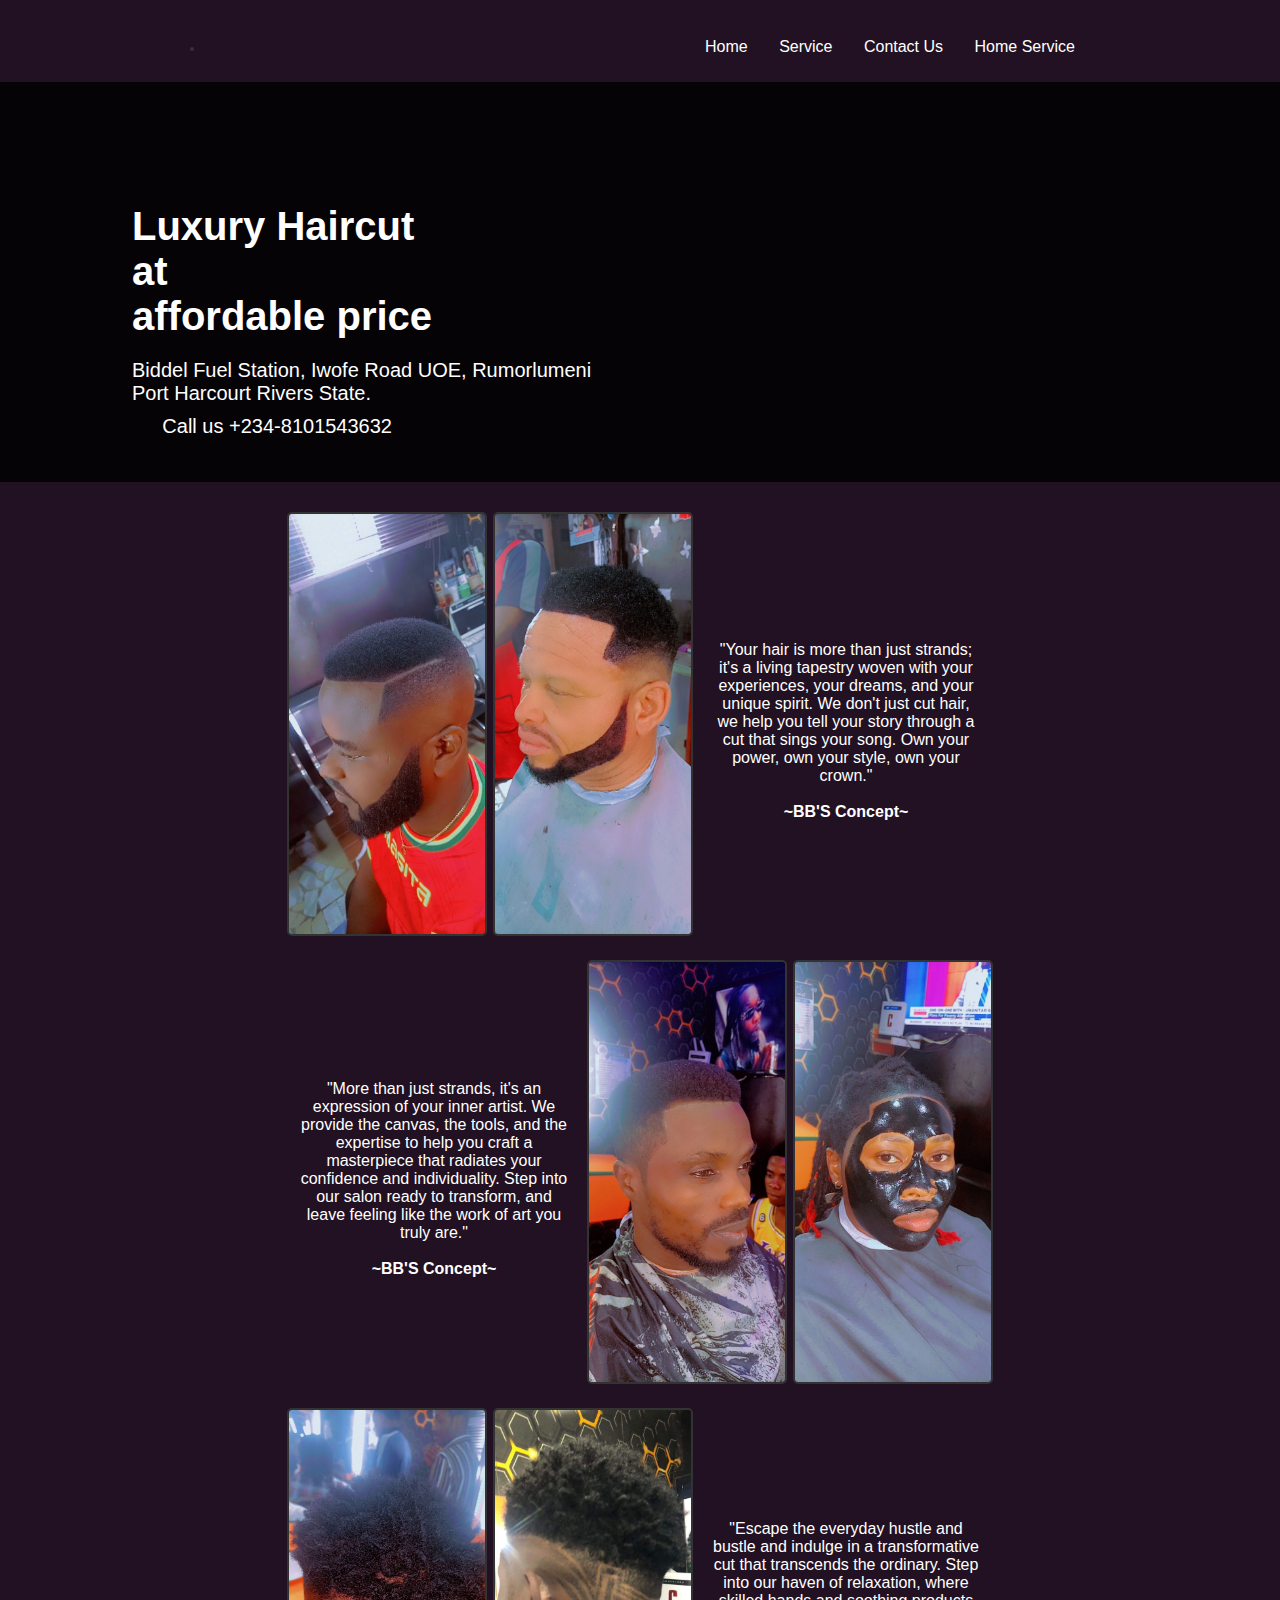
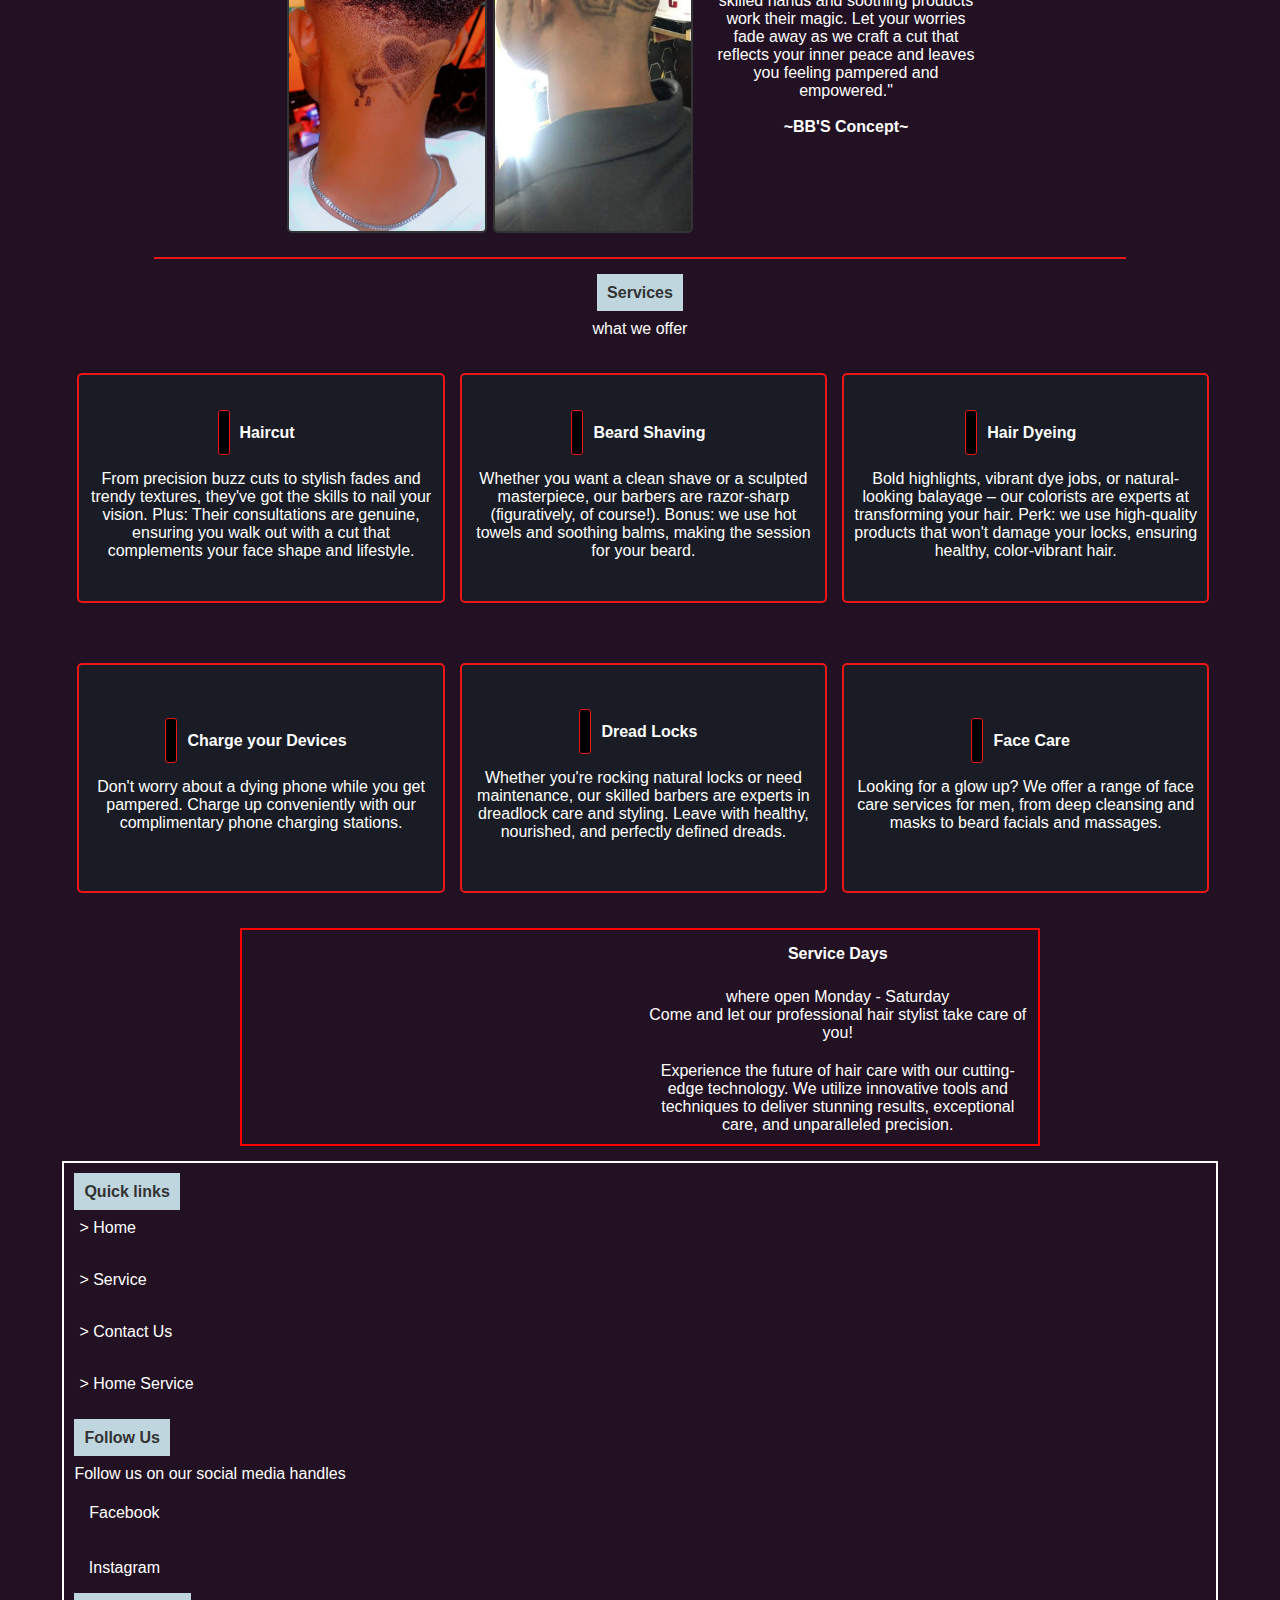
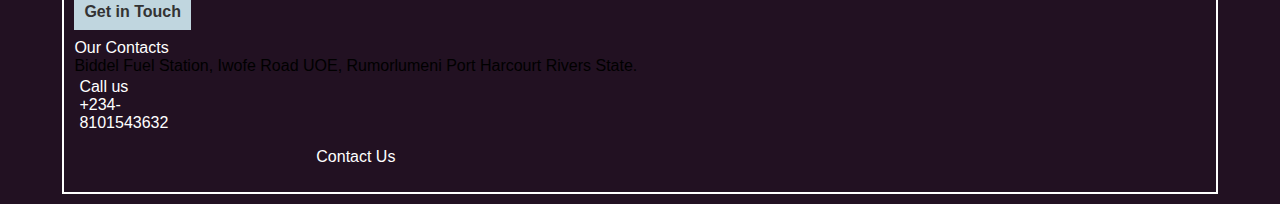
==== index.html @ 154e73d1 "still working on the footer layout, i added an email functionality" ====
<!doctype html>
<html lang="en">
    <head>
        <meta charset="UTF-8" />
        <meta name="viewport" content="width=device-width, initial-scale=1.0" />
        <meta property="og:title" content="BB's Concept" />
        <meta
            property="og:description"
            content="Sharpen your look and boost your confidence at BB's Concept, your one-stop shop for all things hair. Our expert barbers provide exceptional haircuts, beard trims, and styling for men and children. We also offer face care services and use state-of-the-art technology to ensure a top-notch experience. Book your appointment today and step out feeling fresh and fabulous!"
        />

        <!-- <meta property="og:url" content="Your page URL"> -->
        <meta property="og:image" content="./img/bbs-concept-logo.jpg" />
        <meta property="og:type" content="website" />
        <link
            rel="icon"
            type="image/x-icon"
            href="./img/favicon_io/favicon.ico"
        />
        <link
            rel="icon"
            type="image/png"
            href="./img/favicon_io/favicon-16x16.png"
        />

        <title>BB'S Concept</title>
        <link rel="stylesheet" href="./CSS/style.css" />
        <link rel="stylesheet" href="https://unpkg.com/aos@next/dist/aos.css" />
        <script src="script/script.js" defer></script>
    </head>
    <body>
        <header id="header">
            <div class="header-col header-col-1">
                <div>
                    <img src="img/bbs-concept-logo.jpg" class="logo" alt="" />
                </div>
                <nav id="navbar">
                    <ul id="navlist">
                        <li ><a href="#">Home</a></li>
                        <li ><a href="service.html">Service</a></li>
                        <li ><a href="contact.html">Contact Us</a></li>
                        <li ><a href="tel:+2348101543632">Home Service</a></li>
                    </ul>
                </nav>
                <span class="menu-bar">
                    <img src="./img/Icon/menu (2).png" id="menu-icon" alt="" />
                </span>
            </div>
            <nav class="dd-content">
                <ul>
                    <li ><a href="#">Home</a></li>
                    <li ><a href="service.html">Service</a></li>
                    <li ><a href="contact.html">Contact</a></li>
                    <li ><a href="tel:+2348101543632">Home Service</a></li>
                </ul>
            </nav>
            <div class="header-col header-col-2">
                <div class="info">
                    <h1>Luxury Haircut at <br />affordable price</h1>
                    <p>
                        <span>
                            <ion-icon
                                name="location-outline"
                                class="icon"
                            ></ion-icon
                        ></span>
                        <span
                            >Biddel Fuel Station, Iwofe Road UOE, Rumorlumeni
                            Port Harcourt Rivers State.</span
                        >
                    </p>
                    <p>
                        <span>
                            <ion-icon name="call" class="icon"></ion-icon
                        ></span>
                        <span>
                            <a href="tel:+2348101543632"
                                >Call us +234-8101543632</a
                            >
                        </span>
                    </p>
                </div>
            </div>
        </header>
        <main class="content">
            <section id="show-off" class="sec-1">
                <div
                    class="img-con-1"
                >
                    <div class="con-1 con">
                        <div>
                            <span class="img-row-1">
                                <img
                                    src="./img/service/group-1/IMG-20240208-WA0044.jpg"
                                    class="service-img"
                                    alt=""
                                />
                            </span>
                            <span class="img-row-1">
                                <img
                                    src="./img/service/group-1/IMG-20240208-WA0045.jpg"
                                    class="service-img"
                                    alt=""
                                />
                            </span>
                        </div>
                        <p class="compliment">
                            "Your hair is more than just strands; it's a living
                            tapestry woven with your experiences, your dreams,
                            and your unique spirit. We don't just cut hair, we
                            help you tell your story through a cut that sings
                            your song. Own your power, own your style, own your
                            crown."
                            <br />
                            <br />
                            <strong>~BB'S Concept~</strong>
                        </p>
                    </div>
                    <div
                        class="con-2 con"
                    >
                        <p class="compliment">
                            "More than just strands, it's an expression of your
                            inner artist. We provide the canvas, the tools, and
                            the expertise to help you craft a masterpiece that
                            radiates your confidence and individuality. Step
                            into our salon ready to transform, and leave feeling
                            like the work of art you truly are."
                            <br />
                            <br />
                            <strong>~BB'S Concept~</strong>
                        </p>
                        <div>
                            <span class="img-row-1">
                                <img
                                    src="./img/service/group-1/IMG-20240208-WA0052.jpg"
                                    class="service-img"
                                    alt=""
                                />
                            </span>
                            <span class="img-row-1">
                                <img
                                    src="./img/service/group-1/IMG-20240208-WA0054.jpg"
                                    class="service-img"
                                    alt=""
                                />
                            </span>
                        </div>
                    </div>
                    <div
                        class="con-3 con"
                    >
                        <div>
                            <span class="img-row-1">
                                <img
                                    src="./img/service/group-1/pic-6.jpg"
                                    class="service-img"
                                    alt=""
                                />
                            </span>
                            <span class="img-row-1">
                                <img
                                    src="./img/service/group-1/pic-7.jpg"
                                    class="service-img"
                                    alt=""
                                />
                            </span>
                        </div>
                        <p class="compliment">
                            "Escape the everyday hustle and bustle and indulge
                            in a transformative cut that transcends the
                            ordinary. Step into our haven of relaxation, where
                            skilled hands and soothing products work their
                            magic. Let your worries fade away as we craft a cut
                            that reflects your inner peace and leaves you
                            feeling pampered and empowered."
                            <br /><br />
                            <strong>~BB'S Concept~</strong>
                        </p>
                    </div>
                </div>
                <hr color="#eb1616" width="80%" style="margin: 20px auto" />
            </section>
            <section id="services">
                <p class="section-name">
                    <strong>Services</strong>
                    <br />
                    <br />
                    what we offer
                </p>
                <div class="service-con-1">
                    <span
                        class="service-row"
                    >
                        <strong>
                            <img src="./img/equipment/haircut.png" alt="" />
                            Haircut
                        </strong>
                        <p>
                            From precision buzz cuts to stylish fades and trendy
                            textures, they've got the skills to nail your
                            vision. Plus: Their consultations are genuine,
                            ensuring you walk out with a cut that complements
                            your face shape and lifestyle.
                        </p>
                    </span>
                    <span
                        class="service-row"
                    >
                        <strong>
                            <img src="./img/equipment/mans-shave.png" alt="" />
                            Beard Shaving
                        </strong>
                        <p>
                            Whether you want a clean shave or a sculpted
                            masterpiece, our barbers are razor-sharp
                            (figuratively, of course!). Bonus: we use hot towels
                            and soothing balms, making the
                            session for your beard.
                        </p>
                    </span>
                    <span
                        class="service-row"
                    >
                        <strong>
                            <img src="./img/equipment/hair-dyeing.png" alt="" />
                            Hair Dyeing
                        </strong>
                        <p>
                            Bold highlights, vibrant dye jobs, or
                            natural-looking balayage – our colorists are experts
                            at transforming your hair. Perk: we use high-quality
                            products that won't damage your locks, ensuring
                            healthy, color-vibrant hair.
                        </p>
                    </span>
                </div>
                <div class="service-con-2">
                    <span
                        class="service-row"
                    >
                        <strong>
                            <img src="./img/Icon/charge.png" alt="" />
                            Charge your Devices
                        </strong>
                        <p>
                            Don't worry about a dying phone while you get
                            pampered. Charge up conveniently with our
                            complimentary phone charging stations.
                        </p>
                    </span>
                    <span
                        class="service-row"
                        
                    >
                        <strong>
                            <img src="./img/Icon/rastafari.png" alt="" />
                            Dread Locks
                        </strong>
                        <p>
                            Whether you're rocking natural locks or need
                            maintenance, our skilled barbers are experts in
                            dreadlock care and styling. Leave with healthy,
                            nourished, and perfectly defined dreads.
                        </p>
                    </span>
                    <span
                        class="service-row"
                    >
                        <strong>
                            <img src="./img/Icon/skin-care.png" alt="" />
                            Face Care
                        </strong>
                        <p>
                            Looking for a glow up? We offer a range of face care
                            services for men, from deep cleansing and masks to
                            beard facials and massages.
                        </p>
                    </span>
                </div>
             <div
                    id="service-days"
                >
                    <div class="img-equipment">
                        <img src="./img/equipment/open.jpg" alt="" />
                    </div>
                    <div class="service-time">
                        <strong>Service Days</strong>
                        <p>
                            where open Monday - Saturday
                            <br />
                            Come and let our professional hair stylist take care
                            of you!
                        </p>
                        <p>
                            Experience the future of hair care with our
                            cutting-edge technology. We utilize innovative tools
                            and techniques to deliver stunning results,
                            exceptional care, and unparalleled precision.
                        </p>
                    </div>
                </div>
            </section> 
        </main>
        <footer id="footer">
            <section id="contact-us">
                <div class="quick-links">
                    <p class="footer-header"> <strong>Quick links</strong>
                    <ul>
                <li ><a href="#"> > Home</a></li>
                <li ><a href="service.html"> > Service</a></li>
                <li ><a href="contact.html"> > Contact Us</a></li>
                <li ><a href="tel:+2348101543632"> > Home Service</a></li>
                    </ul>
                </div>
                <div id="div-socials">
                <p class="footer-header"> <strong>Follow Us</strong>
                    <br><br>
                Follow us on our social media handles</p>
                <ul>
                    <li class="links"
                      ><a  class="social-links" href="https://web.facebook.com/profile.php?id=100082853396562"><i class="fa-brands fa-facebook"></i> Facebook</a></li>
                   
                      <li class="links"><a  class="social-links" href="https://www.instagram.com/bbsconcept001?utm_source=ig_web_button_share_sheet&igsh=ZDNlZDc0MzIxNw=="><i class="fa-brands fa-instagram"></i> Instagram</a></a></li>
                </ul>
                </div>
                <div id="stay-in-touch">
                    <p class="footer-header"> <strong>Get in Touch</strong>
                    <br><br>
                    Our Contacts</p>
                    <span>
                     <p><span>
                        <ion-icon
                            name="location-outline"
                            class="icon"
                        ></ion-icon
                    ></span>
                    Biddel Fuel Station, Iwofe Road UOE, Rumorlumeni
                         Port Harcourt Rivers State.</p>
                    </span>
                    <ul>   
                        <li class="links">
                         <ion-icon name="call" class="icon"></ion-icon>
                            <a href="tel:+2348101543632"
                            >Call us +234-8101543632</a
                        ></li>
                        <li>
                            
                            <a href="#" onclick="openEmailApp()">Contact Us</a>
                        </li>
                    </ul>
                    </div>

            </section>
        </footer> 
        <script
            type="module"
            src="https://unpkg.com/ionicons@7.1.0/dist/ionicons/ionicons.esm.js"
        ></script>
        <script
            nomodule
            src="https://unpkg.com/ionicons@7.1.0/dist/ionicons/ionicons.js"
        ></script>
        <script src="https://unpkg.com/aos@next/dist/aos.js"></script>
        <script
            src="https://kit.fontawesome.com/b58a23f88e.js"
            crossorigin="anonymous"
        ></script>
        <script>
            AOS.init();
        </script>
    </body>
</html>
---- CSS/style.css ----
/* Reset styles */

* {
    margin: 0;
    padding: 0;
    font-family: Roboto-newt, sans-serif;
    list-style: none;
}
html {
    max-width: 100%;
    overflow-x: hidden;
    box-sizing: border-box;
}
*, * ::before, * ::after {
    box-sizing: inherit;
}
@font-face {
    font-family: "Protest Strike";
    src: url("./fonts/Protest_Strike/ProtestStrike-Regular.ttf");
}
@font-face {
    font-family: Roboto-newt;
    src: url("./fonts/Roboto/Roboto-Light.ttf"),
        url("./fonts/Roboto/Roboto-Medium.ttf"),
        url("./fonts/Roboto/Roboto-Regular.ttf"),
        url("./fonts/Roboto/Roboto-Thin.ttf");
}
@font-face {
    font-family: "Roboto Condensed";
    src: url("./fonts/Roboto_Condensed/RobotoCondensed-VariableFont_wght.ttf");
}
/* Base styles */
body { 
    background: #212;
}

/* styling below belongs to the header section */
#header {
    display: flex;
    flex-direction: column;
    max-width: 100%;
    margin: 10px 0;
}
.header-col {
    display: flex;
    justify-content: space-between;
    align-items: center;
}
.header-col div > img {
    width: 120px;
    border: 2px solid #333;
    border-radius: 5px;
}
/* transition display effect for the drop down menu */
.dd-content {
    align-self: center;
    text-align: center;
    height: 0;
    transition:
        visibility 0.1s,
        height 0.5s;
    visibility: hidden;
}
.dd-content ul li {
    list-style: none;
    font-family: "Poppins", Sans-Serif;
    font-size: 1.1rem;
}
.show-dd-content {
    height: 210px;
    visibility: visible;
}
/* transition display effect ends here */
li a {
    color: #fff;
    font-weight: 500;
    text-decoration: none;
    display: flex;
    flex-direction: column;
    justify-content: center;
    align-items: center;
    width: 98vw;
    height: 50px;
    margin-top: 2px;
    padding: 5px;
    transition:
        background 0 5s,
        border-bottom 0.5s;
    cursor: pointer;
    border-radius: 3px;
}
li a:hover {
    background: #306f74;
}
/* styling below belongs to the second half of the header  */
.header-col-2 {
    align-self: center;
    width: 100%;
    height: 400px;
    background: url("/img/bg/carousel-1.jpg");
    background-position: center;
    background-size: cover;
    background-repeat: no-repeat;
}
.info {
    width: inherit;
    height: inherit;
    padding: 5px;
    background: rgba(0, 0, 0, 0.8);
    position: relative;
}
.info h1 {
    font-family: "Protest Strike", Sans-Serif;
    font-size: 35px;
    color: #fff;
    width: 280px;
    position: relative;
    top: 30%;
    left: 10%;
}
.info p {
    color: #fff;
    position: relative;
    top: 35%;
    left: 10%;
    font-size: 17px;
    width: 300px;
    margin-bottom: 10px;
}
.info p > span > a {
    color: #fff;
    text-decoration: none;
}
/* styling for main tag starts here */
.content {
    width: 95vw;
    margin: 0 auto;
    overflow: hidden;
}
.con > div {
    display: flex;
}
.con-1,
.con-2,
.con-3 {
    display: flex;
    flex-direction: column;
    margin: 20px;
    overflow-x: hidden;
    align-items: center;
    color: #fff;
}
.con-2 {
    flex-direction: column-reverse;
}
.compliment {
    margin-top: 10px;
    padding: 15px;
    text-align: center;
    width: 300px;
}

.img-row-1 .service-img {
    width: 150px;
    border: 2px solid #333;
    border-radius: 5px;
    margin: 0 3px;
}
/* code here belongs to the service section  */
#services {
    display: flex;
    flex-direction: column;
    align-items: center;
    justify-content: center;
    padding: 5px;
    width: 95%;
    margin: 0 auto;
}
#services p {
    text-align: center;
    color: #fff;
}
#services > p > strong {
    background: #c0d6df;
    font-family: "Protest Strike", Sans-Serif;
    padding: 10px;
    color: #333;
}
.service-con-1,
.service-con-2 {
    width: 90vw;
    padding: 10px;
    margin: 0 auto;
    color: #fff;
    display: flex;
    align-items: center;
    flex-direction: column;
    margin-top: 10px;
}
.service-row {
    transition: transform 0.5s;
}
.service-row strong {
    font-family: "Protest Strike", Sans-Serif;
    display: flex;
    justify-content: center;
    align-items: center;
    color: #fff;
    transform: translateY(-10px);
    margin-top: 5px;
}
.service-row img {
    transform: translateX(-10px);
    border: 1px solid #eb1616;
    padding: 5px;
    height: 45px;
    background: #000;
    border-radius: 3px;
}
.service-row {
    display: flex;
    justify-content: center;
    align-items: center;
    flex-direction: column;
    width: 95%;
    height: 230px;
    padding: 7px;
    border: 2px solid #eb1616;
    border-radius: 5px;
    margin: 15px 0;
    gap: 5px;
    background: #191c24;
}
/* service days section styling */
#service-days {
    margin-top: 10px;
    width: 95%;
    border: 2px solid red;
}
#service-days .img-equipment {
    width: 100%;
    height: 100%;
}
.img-equipment img {
    max-width: 100%;
    height: auto;
}
.service-time {
    width: 100%;
    display: flex;
    align-items: center;
    justify-content: center;
    flex-direction: column;
    margin-top: 10px;
    padding: 5px;
}
.service-time strong {
    font-family: "Protest Strike", Sans-Serif;
    color: #fff;
    margin-bottom: 10px;
}
.service-time p {
    padding: 5px;
    margin-top: 10px;
}
/* this section belongs to the contact us div */
#contact-us {
    width: 95%;
    border: 2px solid white;
    margin: 10px auto;
    display: flex;
    align-items: start;
    justify-content: flex-start;
    flex-direction: column;
    padding: 10px;
}
#div-socials {
    display: flex;
    justify-content: flex-start;
    flex-direction: column;
    margin: 10px 0;
}
 .footer-header {
    color: #fff;
 }
 .footer-header strong {
    background: #c0d6df;
    font-family: "Protest Strike", Sans-Serif;
    padding: 10px;
    color: #333;
}

#div-socails ul .links {
    list-style: none;
}
.links a{
    width: 100px;
    display: flex;
    justify-content: center;
    align-items: center;
    text-decoration: none;
    color: #fff;
    margin-top: 5px;
}
#navbar {
    display: none;
}
footer {
    width: 95%;
    margin: 0 auto;
}
.quick-links {
    width: 30%;
    margin: 10px 0;
}
.quick-links ul li a {
    width: 150px;
    align-items: start;
}
@media (min-width: 600px) {
    .info h1 {
        font-size: 40px;
        width: 320px;
    }
    .info p span > .icon {
        font-size: 25px;
        transform: translate(-5px -50px);
    }
    .info p {
        font-size: 20px;
        width: 500px;
        display: flex;
        align-items: center;
        justify-content: space-between;
    }
    .info p:nth-of-type(2) {
        width: 260px;
    }
   .con-1, .con-2, .con-3 {
    flex-direction: row;
    justify-content: center;
   }
   #service-days {
    display: flex;
    max-width: 800px;
   }
}

@media (min-width: 800px) {
    .img-row-1 .service-img {
        width: 200px;
       }
    .service-con-1, .service-con-2 {
        flex-direction: row;
        justify-content: space-evenly;
        gap: 15px;
    }
    .dd-content, .menu-bar {
        display: none;
    }
    #navbar {
        display: inline-block;
        width: 400px;
    }
  #navlist {
        display: flex;
        justify-content: space-between;
        padding: 10px;
    }
    li a {
       padding: 5px;
       width: auto;
    }
    .header-col-1 {
        width: 90%;
        margin: 0 auto;
    }
    .header-col div > img {
        width: 170px;
    }
}


@media (min-width: 1000px){
    .header-col-1 {
        width: 900px;
        margin: 0 auto;
    }
}
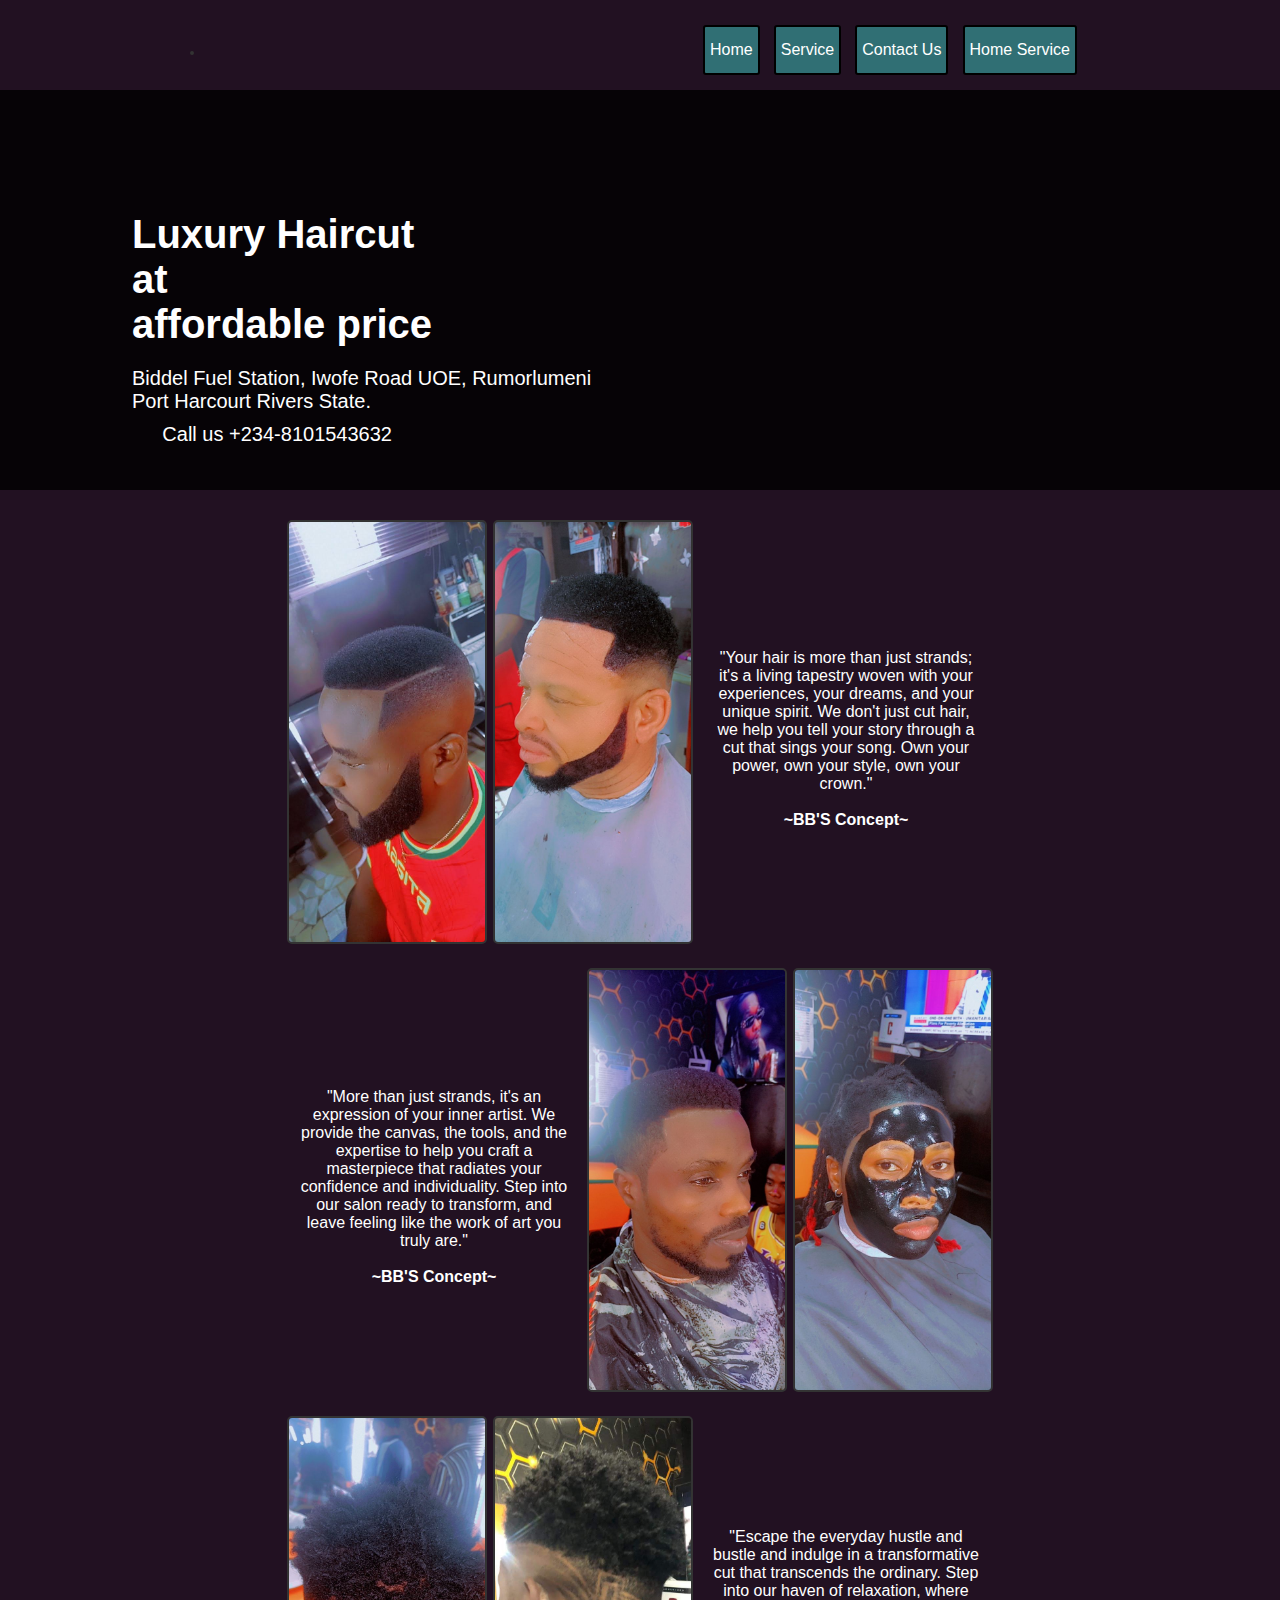
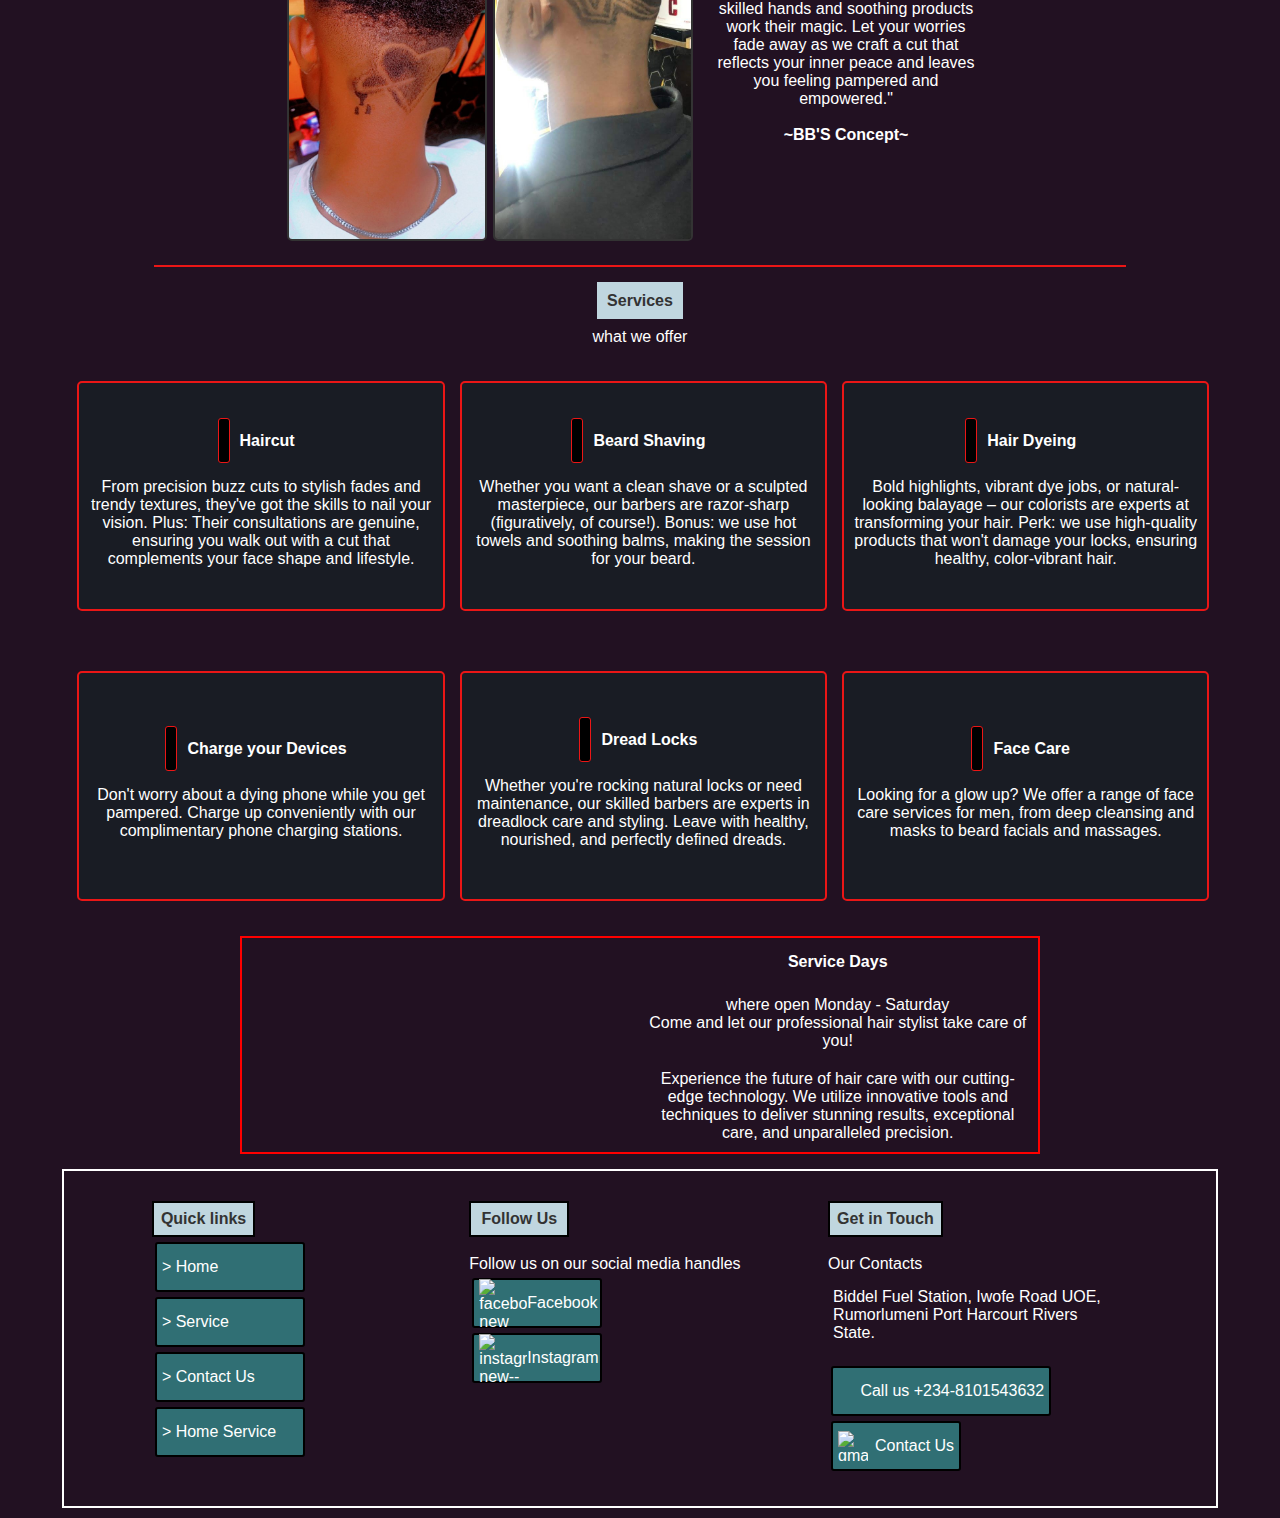
==== commit 34c06ae6: "modified all anchor tags especially the footer anchor tags, also added some over effect and i also a" ====
--- a/index.html
+++ b/index.html
@@ -318,10 +318,10 @@
                     <br><br>
                 Follow us on our social media handles</p>
                 <ul>
-                    <li class="links"
-                      ><a  class="social-links" href="https://web.facebook.com/profile.php?id=100082853396562"><i class="fa-brands fa-facebook"></i> Facebook</a></li>
+                    <li class="media-link"
+                      ><a  class="social-links" href="https://web.facebook.com/profile.php?id=100082853396562"><img width="48" height="48" src="https://img.icons8.com/color/48/facebook-new.png" alt="facebook-new"/> Facebook</a></li>
                    
-                      <li class="links"><a  class="social-links" href="https://www.instagram.com/bbsconcept001?utm_source=ig_web_button_share_sheet&igsh=ZDNlZDc0MzIxNw=="><i class="fa-brands fa-instagram"></i> Instagram</a></a></li>
+                 <li class="media-link"><a  class="social-links" href="https://www.instagram.com/bbsconcept001?utm_source=ig_web_button_share_sheet&igsh=ZDNlZDc0MzIxNw=="><img width="48" height="48" src="https://img.icons8.com/color/48/instagram-new--v1.png" alt="instagram-new--v1"/></i> Instagram</a></a></li>
                 </ul>
                 </div>
                 <div id="stay-in-touch">
@@ -329,24 +329,22 @@
                     <br><br>
                     Our Contacts</p>
                     <span>
-                     <p><span>
-                        <ion-icon
-                            name="location-outline"
-                            class="icon"
-                        ></ion-icon
-                    ></span>
+                     <p id="location">
+                     <ion-icon
+                        name="location-outline"
+                        class="icon"
+                    ></ion-icon>
                     Biddel Fuel Station, Iwofe Road UOE, Rumorlumeni
                          Port Harcourt Rivers State.</p>
-                    </span>
+                    </span><br>
                     <ul>   
-                        <li class="links">
-                         <ion-icon name="call" class="icon"></ion-icon>
+                    <li class="call">
                             <a href="tel:+2348101543632"
-                            >Call us +234-8101543632</a
+                            ><ion-icon name="call" class="icon"></ion-icon> Call us +234-8101543632</a
                         ></li>
-                        <li>
-                            
-                            <a href="#" onclick="openEmailApp()">Contact Us</a>
+                     <li>
+                        <a href="#" onclick="openEmailApp()" class="email"> <img width="30" height="30" src="https://img.icons8.com/color/30/gmail-new.png" alt="gmail-new"/> Contact Us</a>
+                        
                         </li>
                     </ul>
                     </div>
--- a/CSS/style.css
+++ b/CSS/style.css
@@ -81,16 +81,17 @@
     align-items: center;
     width: 98vw;
     height: 50px;
-    margin-top: 2px;
+    margin: 5px 3px;
     padding: 5px;
     transition:
-        background 0 5s,
-        border-bottom 0.5s;
+        background 0 5s;
     cursor: pointer;
     border-radius: 3px;
+    background: #306f74;
+    border: 2px solid #000;
 }
 li a:hover {
-    background: #306f74;
+    background: #2196f3;
 }
 /* styling below belongs to the second half of the header  */
 .header-col-2 {
@@ -279,6 +280,7 @@
     justify-content: flex-start;
     flex-direction: column;
     margin: 10px 0;
+    padding: 10px;
 }
  .footer-header {
     color: #fff;
@@ -286,8 +288,12 @@
  .footer-header strong {
     background: #c0d6df;
     font-family: "Protest Strike", Sans-Serif;
-    padding: 10px;
+    padding: 7px;
     color: #333;
+    border: #000 2px solid;
+    display: inline-block;
+    min-width: 100px;
+    text-align: center;
 }
 
 #div-socails ul .links {
@@ -310,12 +316,42 @@
     margin: 0 auto;
 }
 .quick-links {
-    width: 30%;
+    width: 250px;
     margin: 10px 0;
+    padding: 10px;
 }
 .quick-links ul li a {
     width: 150px;
     align-items: start;
+}
+/* code below belongs to the stay-in-touch part of the html footer */
+#stay-in-touch {
+ margin: 10px 0;
+ padding: 10px;
+}
+#location {
+    width: 290px;
+    height: 60px;
+    font-size: 1rem;
+    color: #fff;
+    margin: 10px 0;
+    padding: 5px;
+}
+.call a{
+    width: 220px;
+    flex-direction: row;
+    justify-content: space-between;
+}
+.email {
+    flex-direction: row;
+    width: auto;
+    justify-content: space-between;
+    width: 130px;
+}
+.media-link a{
+ flex-direction: row;
+ justify-content: space-between;
+ width: 130px;
 }
 @media (min-width: 600px) {
     .info h1 {
@@ -343,6 +379,15 @@
    #service-days {
     display: flex;
     max-width: 800px;
+   }
+   #contact-us {
+    flex-direction: row;
+    justify-content: space-evenly;
+    align-items: flex-start;
+   }
+   #location {
+    width: 300px;
+    height: 50px;
    }
 }
 
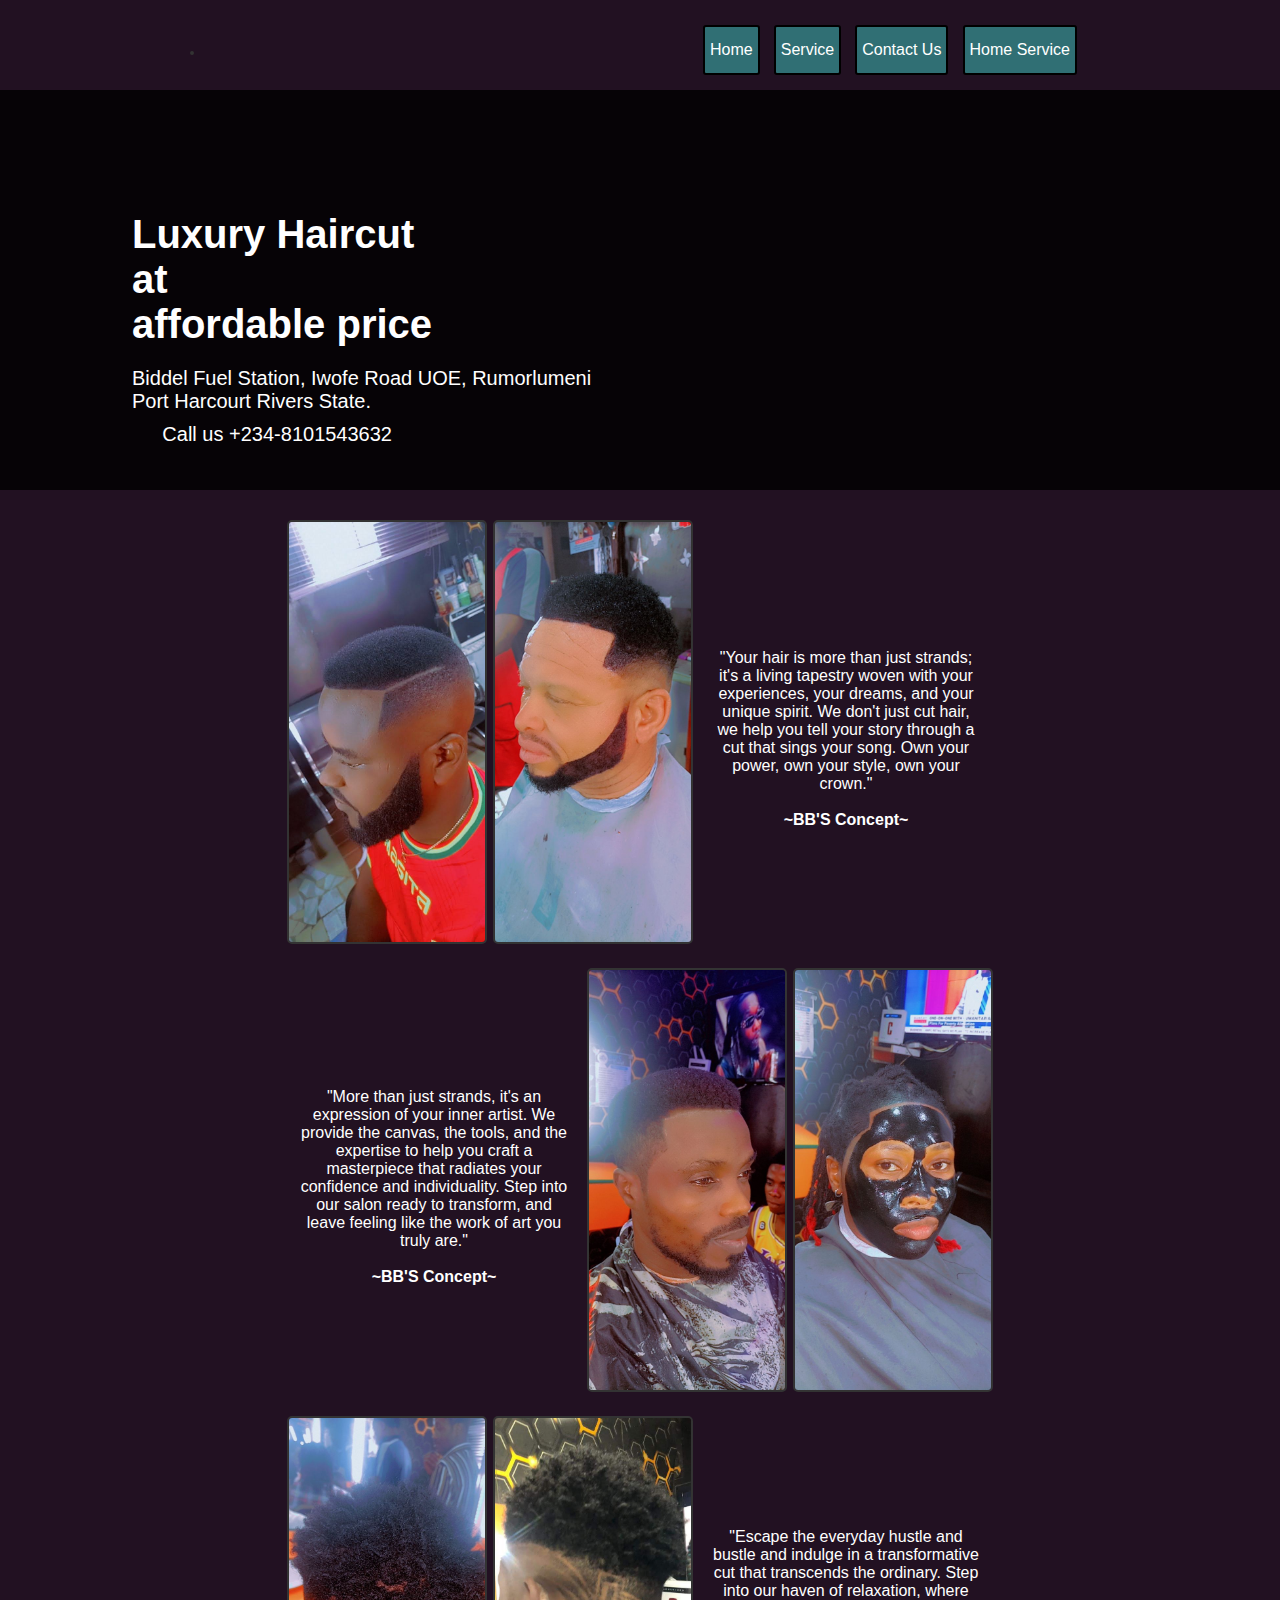
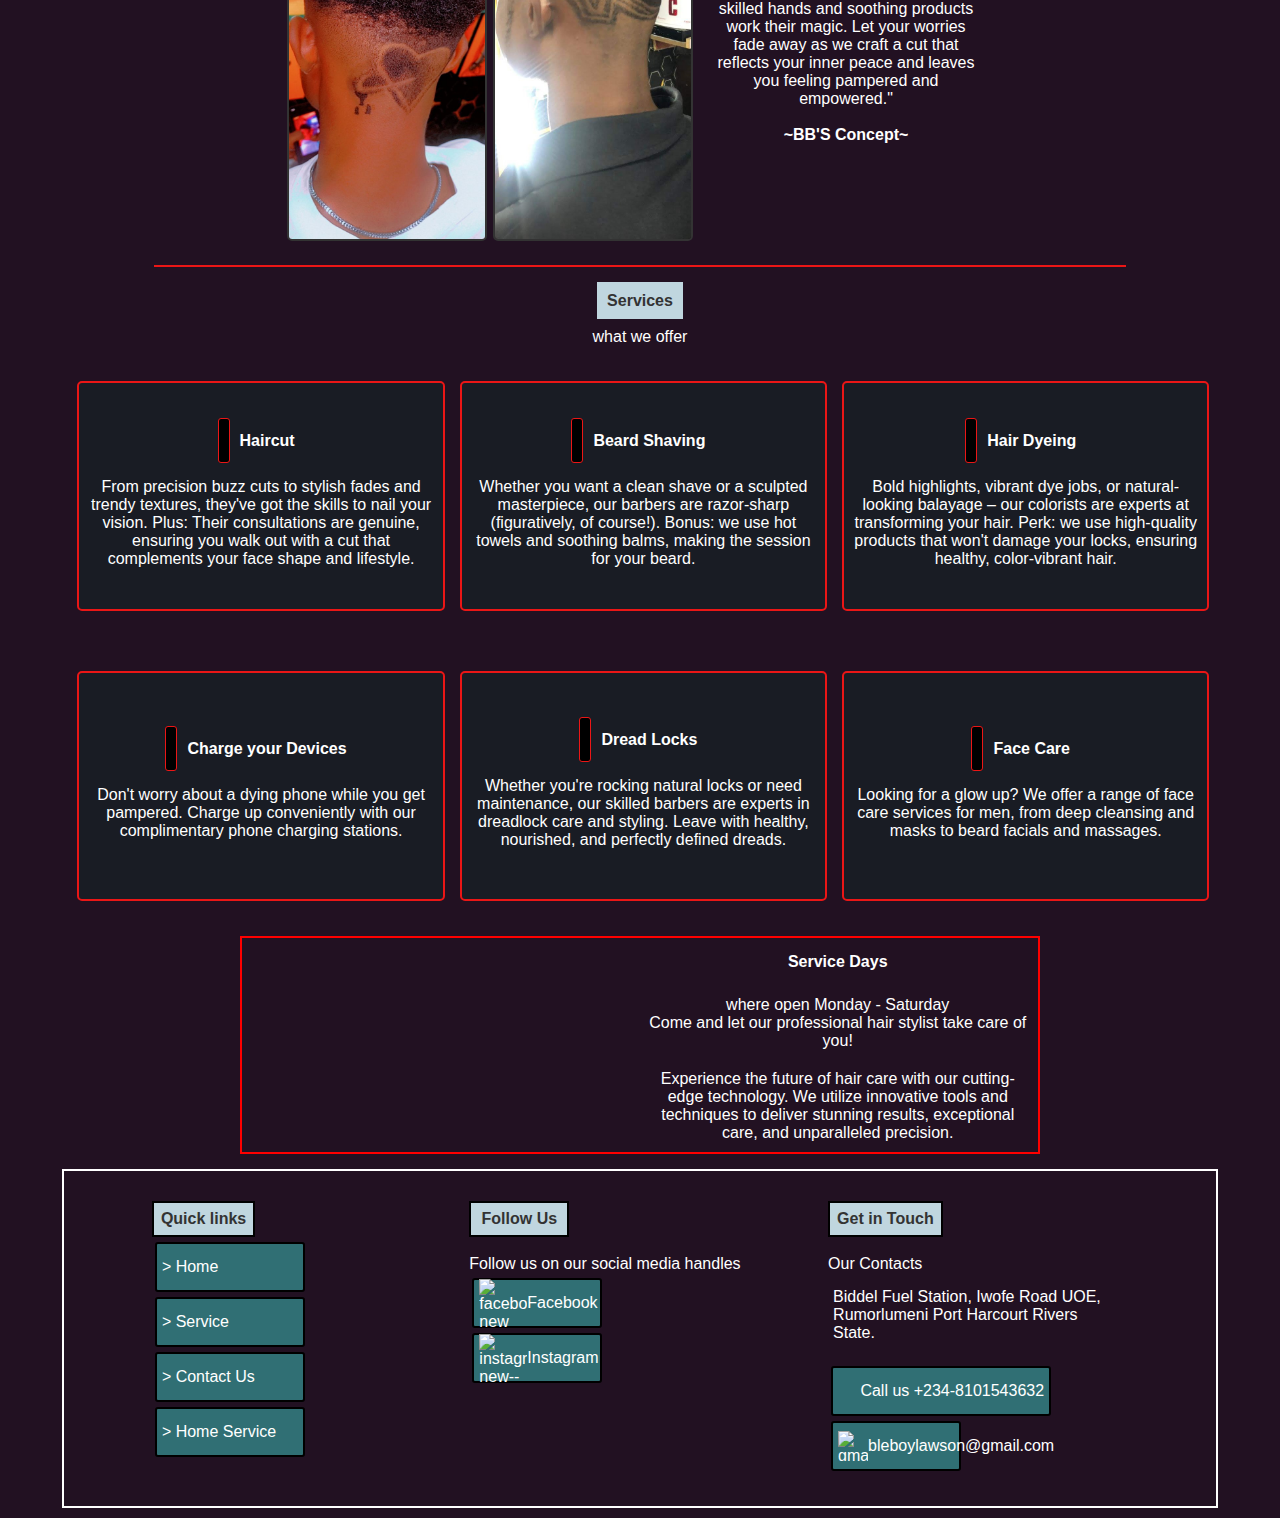
==== commit 45a0b7cd: "i made some minor changes like changing the contact us link from contact to contact us, i also fixed" ====
--- a/index.html
+++ b/index.html
@@ -38,7 +38,7 @@
                     <ul id="navlist">
                         <li ><a href="#">Home</a></li>
                         <li ><a href="service.html">Service</a></li>
-                        <li ><a href="contact.html">Contact Us</a></li>
+                        <li ><a id="in-page-link" href="#contact-session">Contact Us</a></li>
                         <li ><a href="tel:+2348101543632">Home Service</a></li>
                     </ul>
                 </nav>
@@ -50,7 +50,7 @@
                 <ul>
                     <li ><a href="#">Home</a></li>
                     <li ><a href="service.html">Service</a></li>
-                    <li ><a href="contact.html">Contact</a></li>
+                    <li ><a id="in-page-link" href="#contact-session">Contact Us</a></li>
                     <li ><a href="tel:+2348101543632">Home Service</a></li>
                 </ul>
             </nav>
@@ -343,7 +343,7 @@
                             ><ion-icon name="call" class="icon"></ion-icon> Call us +234-8101543632</a
                         ></li>
                      <li>
-                        <a href="#" onclick="openEmailApp()" class="email"> <img width="30" height="30" src="https://img.icons8.com/color/30/gmail-new.png" alt="gmail-new"/> Contact Us</a>
+                        <a href="#" onclick="openEmailApp()" class="email"> <img width="30" height="30" src="https://img.icons8.com/color/30/gmail-new.png" alt="gmail-new"/> bleboylawson@gmail.com</a>
                         
                         </li>
                     </ul>
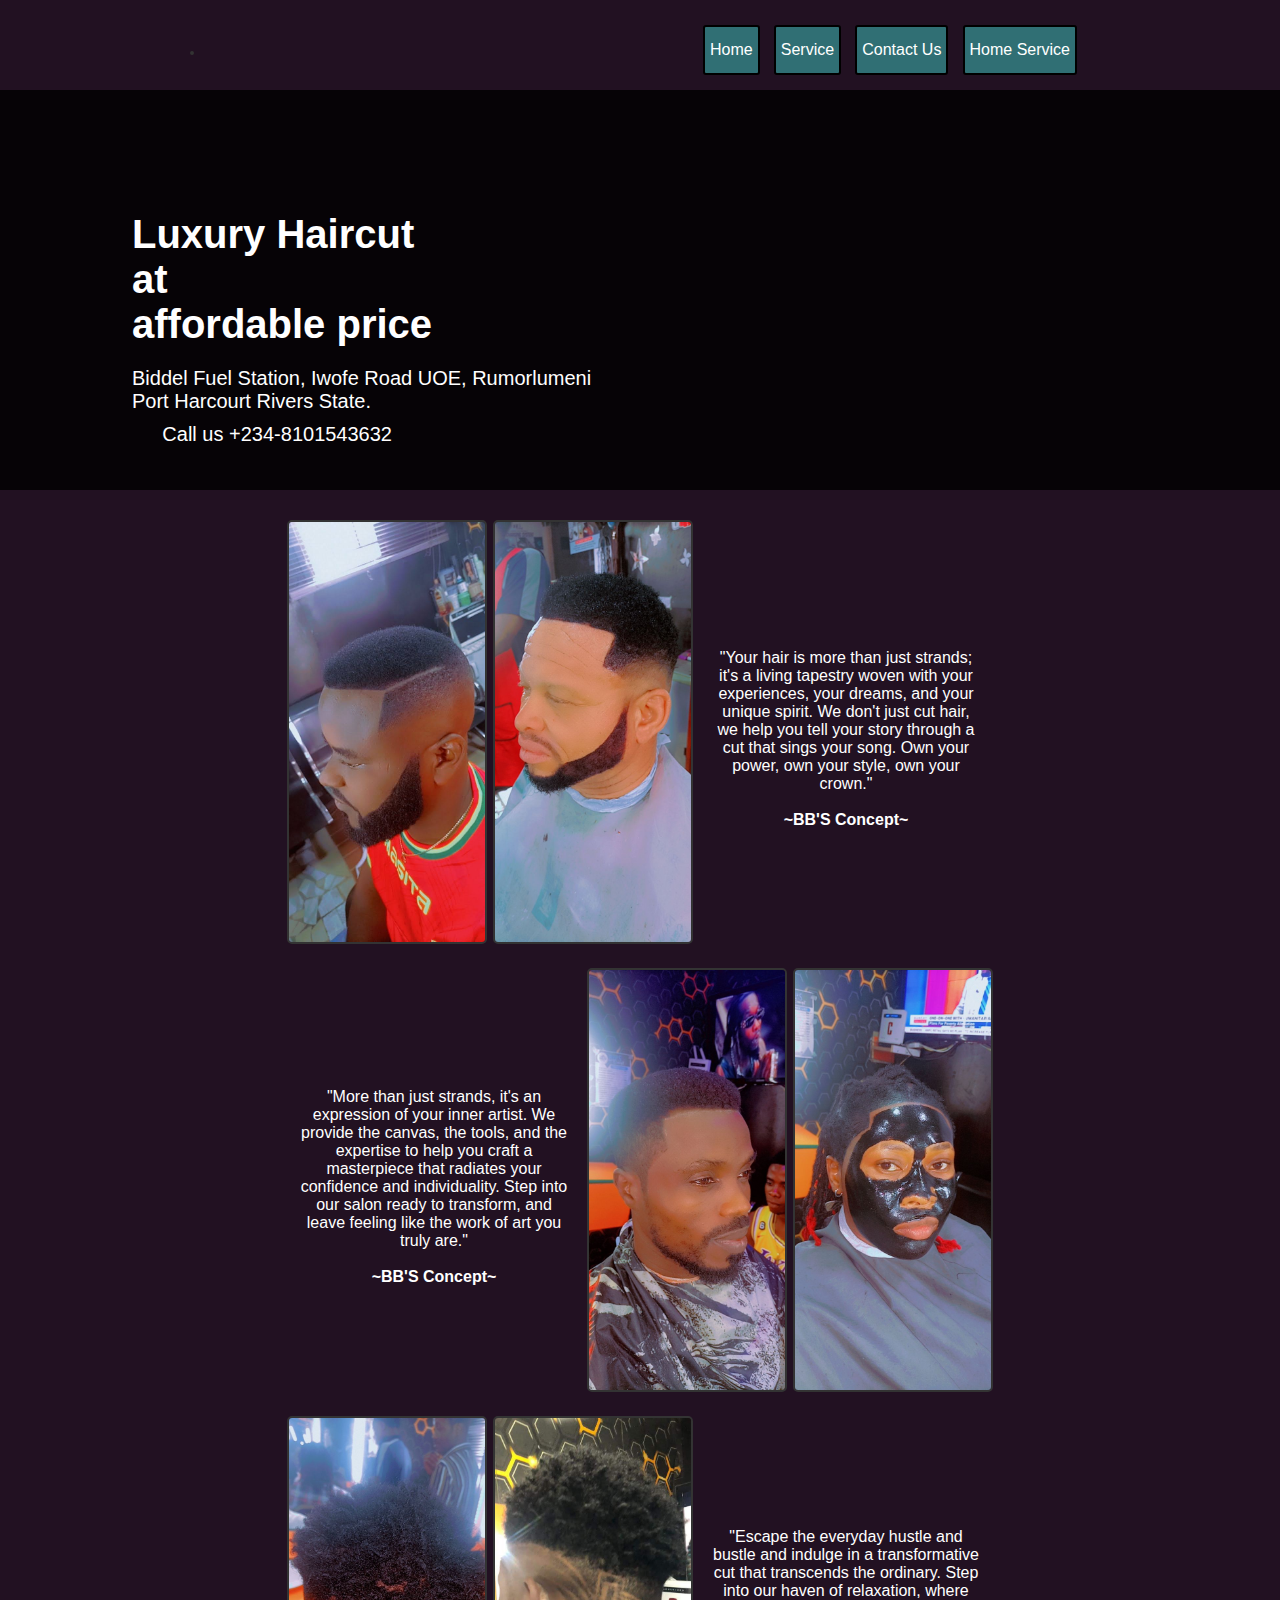
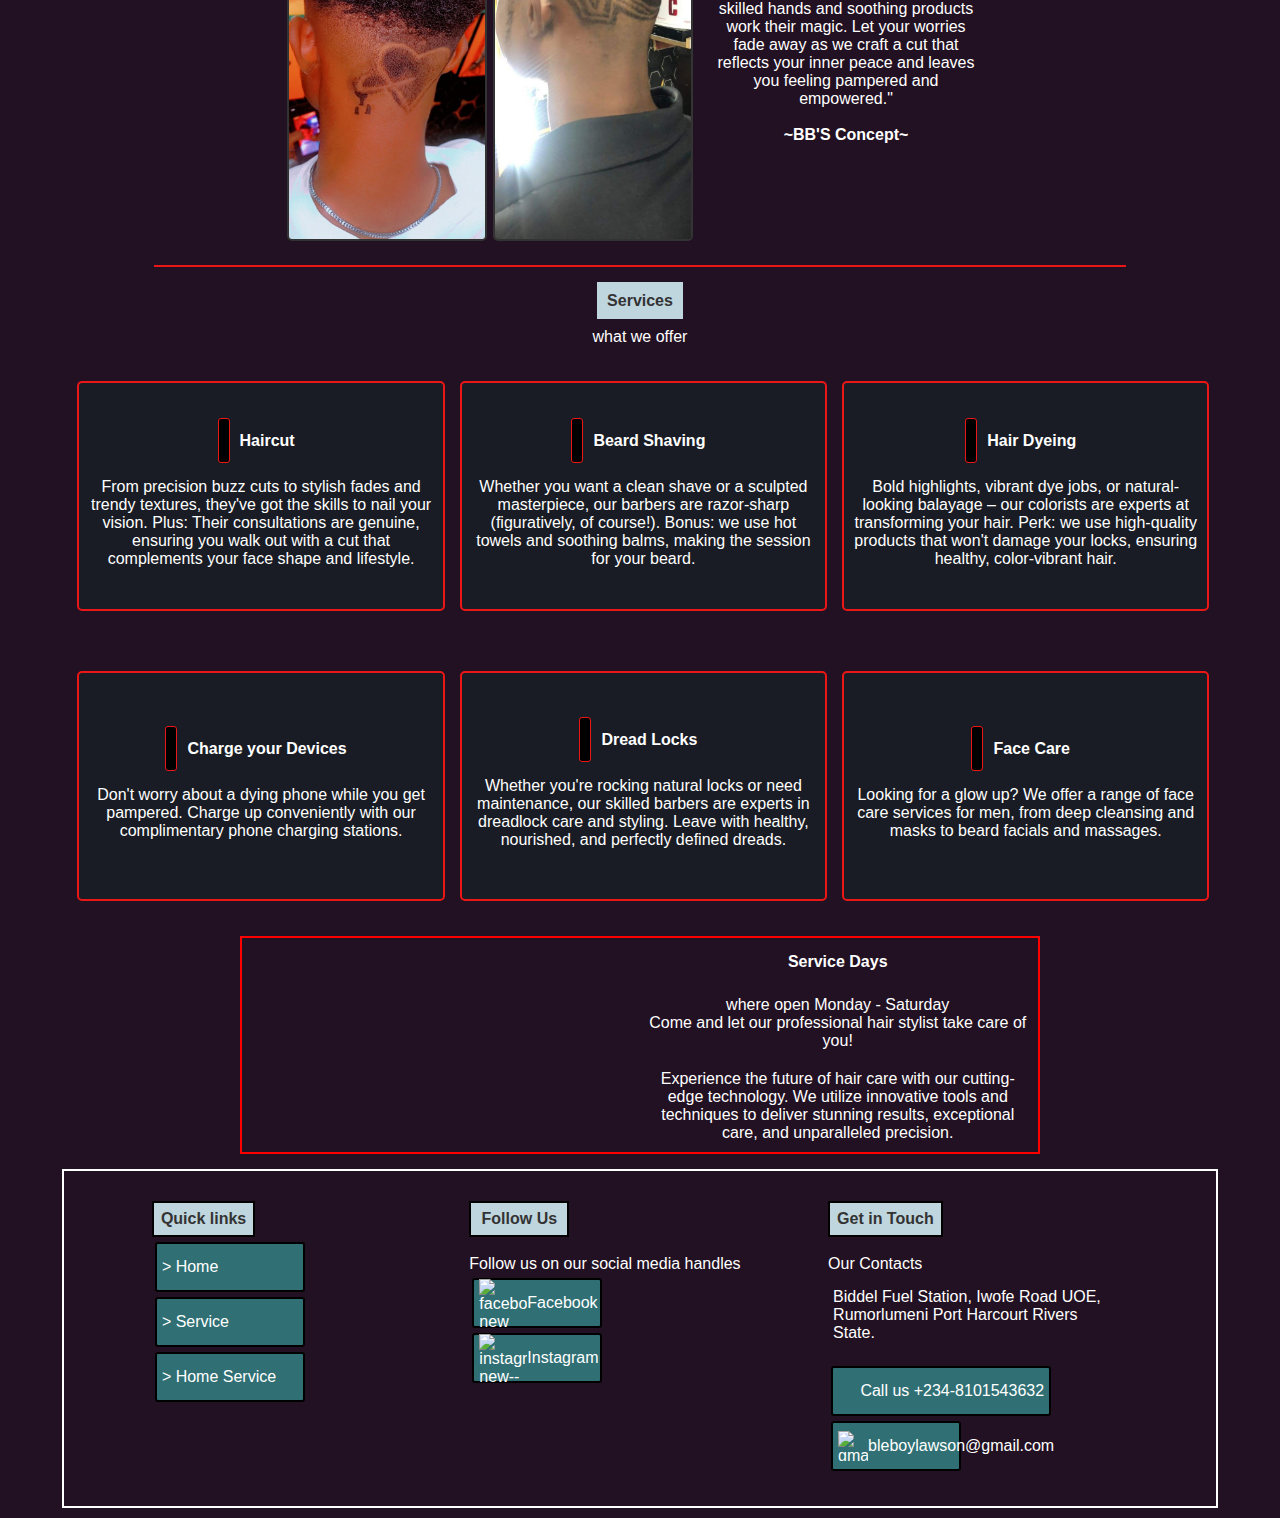
==== commit 068f877f: "fixed the navigation menu located at quick links on both home and service html" ====
--- a/index.html
+++ b/index.html
@@ -36,7 +36,7 @@
                 </div>
                 <nav id="navbar">
                     <ul id="navlist">
-                        <li ><a href="#">Home</a></li>
+                        <li ><a href="index.html">Home</a></li>
                         <li ><a href="service.html">Service</a></li>
                         <li ><a id="in-page-link" href="#contact-session">Contact Us</a></li>
                         <li ><a href="tel:+2348101543632">Home Service</a></li>
@@ -48,9 +48,9 @@
             </div>
             <nav class="dd-content">
                 <ul>
-                    <li ><a href="#">Home</a></li>
+                    <li ><a href="index.html">Home</a></li>
                     <li ><a href="service.html">Service</a></li>
-                    <li ><a id="in-page-link" href="#contact-session">Contact Us</a></li>
+                    <li ><a class="in-page-link" href="#contact-session">Contact Us</a></li>
                     <li ><a href="tel:+2348101543632">Home Service</a></li>
                 </ul>
             </nav>
@@ -302,14 +302,13 @@
                 </div>
             </section> 
         </main>
-        <footer id="footer">
+        <footer id="contact-session" class="footer">
             <section id="contact-us">
                 <div class="quick-links">
                     <p class="footer-header"> <strong>Quick links</strong>
                     <ul>
-                <li ><a href="#"> > Home</a></li>
+                <li ><a href="index.html"> > Home</a></li>
                 <li ><a href="service.html"> > Service</a></li>
-                <li ><a href="contact.html"> > Contact Us</a></li>
                 <li ><a href="tel:+2348101543632"> > Home Service</a></li>
                     </ul>
                 </div>
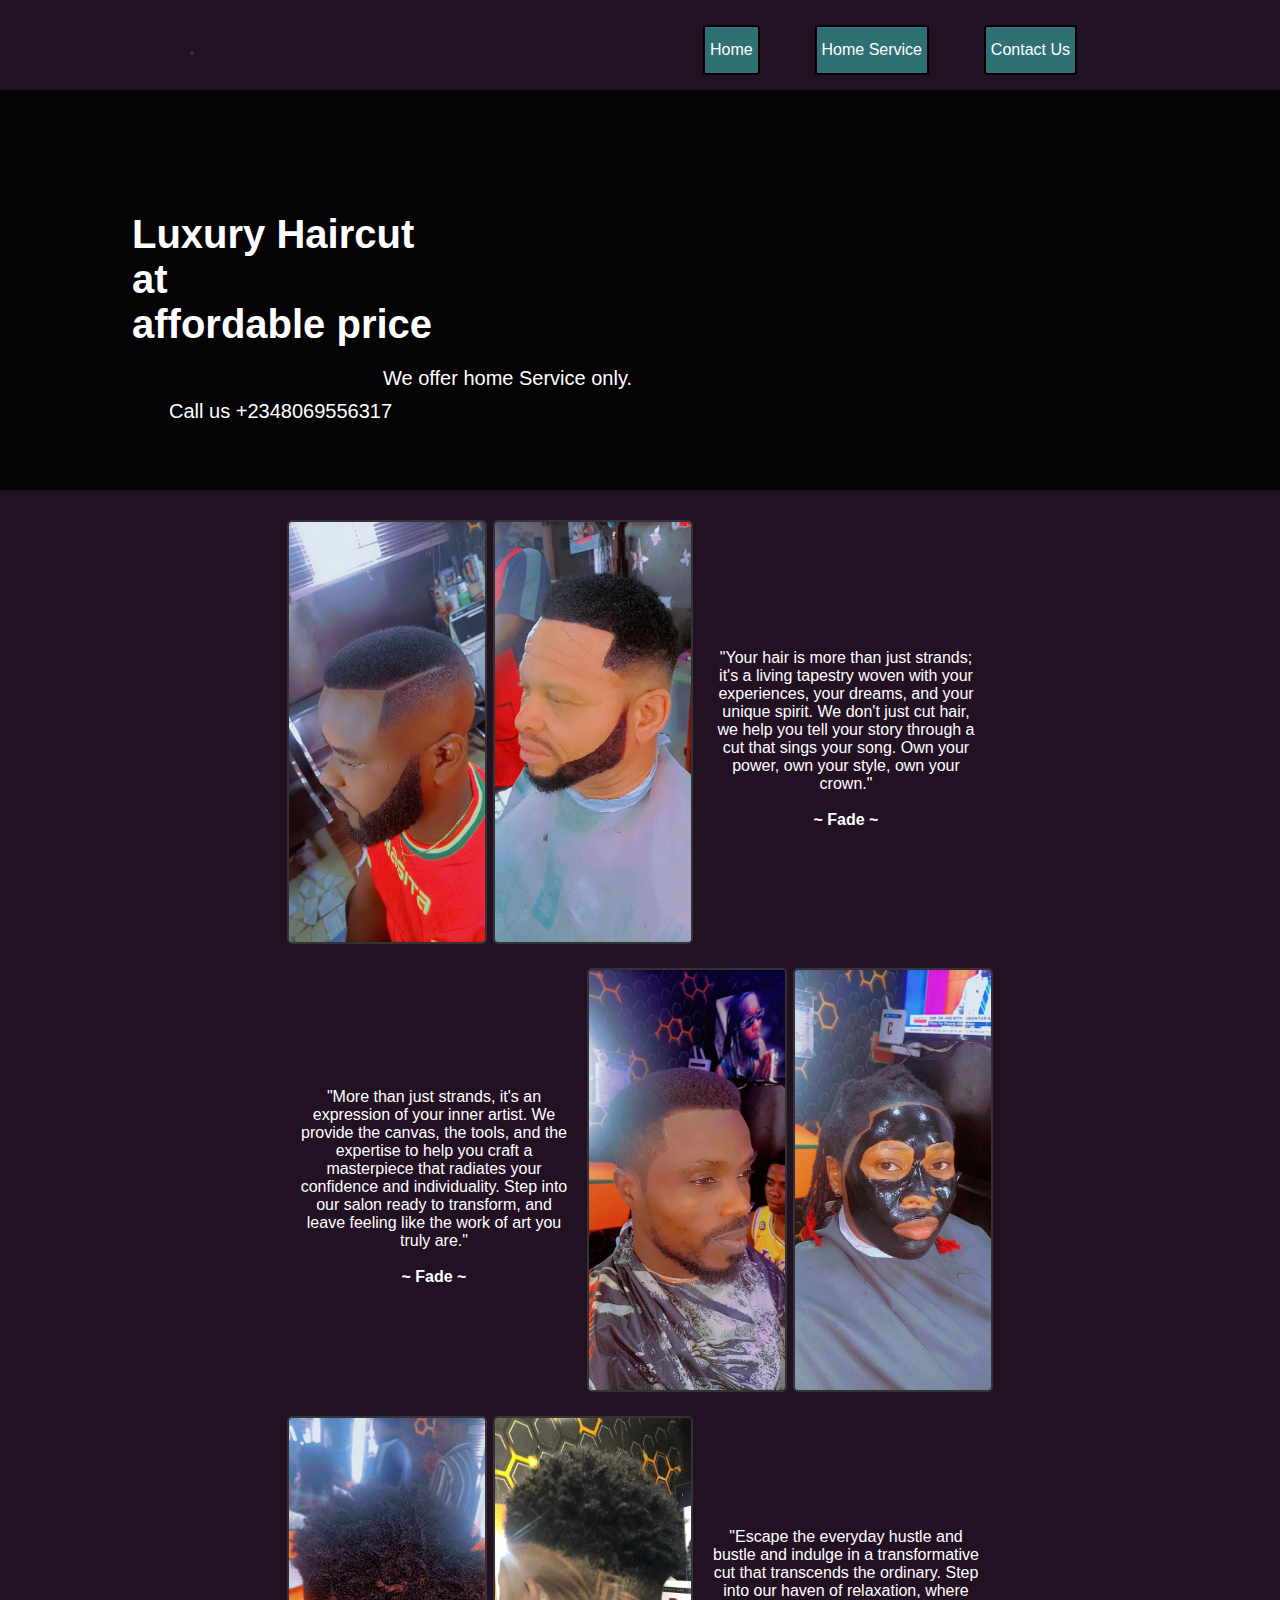
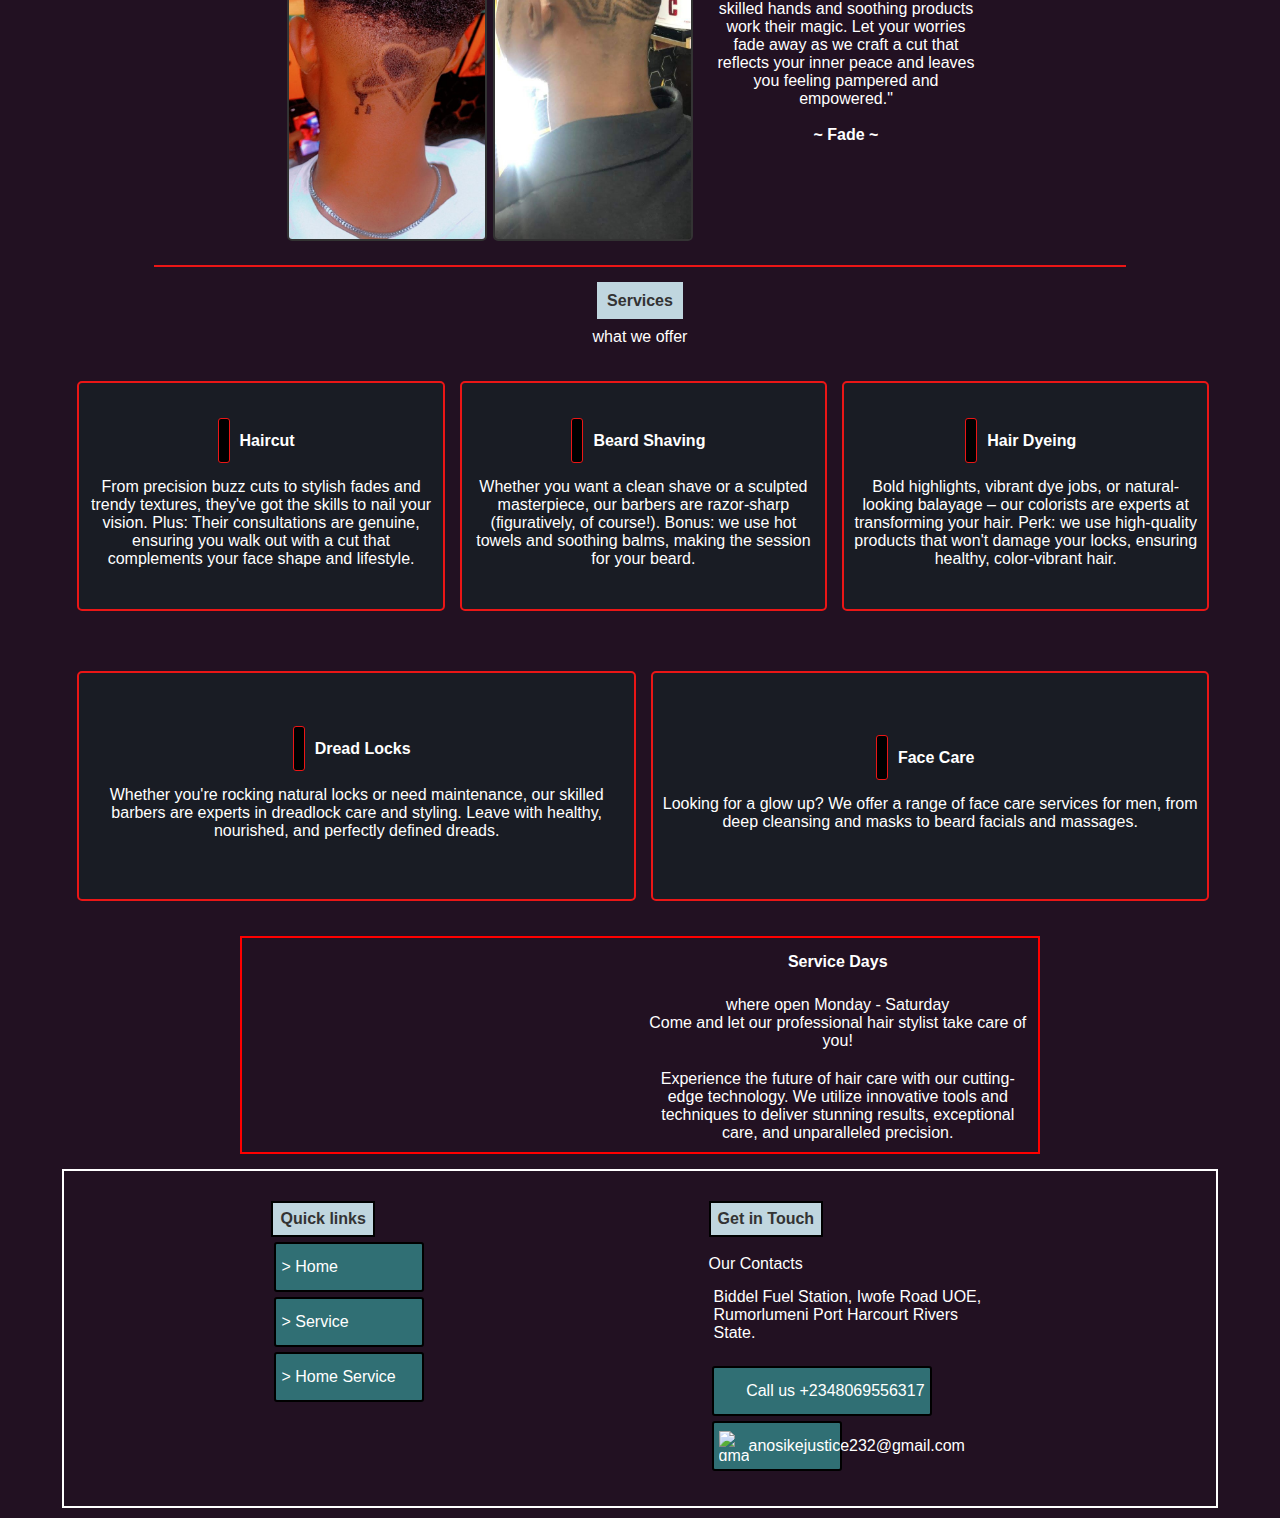
==== commit 03f10dda: "simple and short" ====
--- a/index.html
+++ b/index.html
@@ -3,15 +3,11 @@
     <head>
         <meta charset="UTF-8" />
         <meta name="viewport" content="width=device-width, initial-scale=1.0" />
-        <meta property="og:title" content="BB's Concept" />
+        <meta property="og:title" content="Fade Haircut" />
         <meta
             property="og:description"
-            content="Sharpen your look and boost your confidence at BB's Concept, your one-stop shop for all things hair. Our expert barbers provide exceptional haircuts, beard trims, and styling for men and children. We also offer face care services and use state-of-the-art technology to ensure a top-notch experience. Book your appointment today and step out feeling fresh and fabulous!"
+            content="Sharpen your look and boost your confidence at Fade, your one-stop shop for all things hair. Our expert barbers provide exceptional haircuts, beard trims, and styling for men and children. We also offer face care services and use state-of-the-art technology to ensure a top-notch experience. Book your appointment today and step out feeling fresh and fabulous!"
         />
-
-        <!-- <meta property="og:url" content="Your page URL"> -->
-        <meta property="og:image" content="./img/bbs-concept-logo.jpg" />
-        <meta property="og:type" content="website" />
         <link
             rel="icon"
             type="image/x-icon"
@@ -37,9 +33,9 @@
                 <nav id="navbar">
                     <ul id="navlist">
                         <li ><a href="index.html">Home</a></li>
-                        <li ><a href="service.html">Service</a></li>
+                        <li ><a href="tel:+2348069556317">Home Service</a></li>
                         <li ><a id="in-page-link" href="#contact-session">Contact Us</a></li>
-                        <li ><a href="tel:+2348101543632">Home Service</a></li>
+                        
                     </ul>
                 </nav>
                 <span class="menu-bar">
@@ -49,9 +45,9 @@
             <nav class="dd-content">
                 <ul>
                     <li ><a href="index.html">Home</a></li>
-                    <li ><a href="service.html">Service</a></li>
+                    <li ><a href="tel:+2348069556317">Home Service</a></li>
                     <li ><a class="in-page-link" href="#contact-session">Contact Us</a></li>
-                    <li ><a href="tel:+2348101543632">Home Service</a></li>
+                    
                 </ul>
             </nav>
             <div class="header-col header-col-2">
@@ -65,8 +61,7 @@
                             ></ion-icon
                         ></span>
                         <span
-                            >Biddel Fuel Station, Iwofe Road UOE, Rumorlumeni
-                            Port Harcourt Rivers State.</span
+                            >We offer home Service only.</span
                         >
                     </p>
                     <p>
@@ -74,8 +69,8 @@
                             <ion-icon name="call" class="icon"></ion-icon
                         ></span>
                         <span>
-                            <a href="tel:+2348101543632"
-                                >Call us +234-8101543632</a
+                            <a href="tel:+2348069556317"
+                                >Call us +2348069556317</a
                             >
                         </span>
                     </p>
@@ -113,7 +108,7 @@
                             crown."
                             <br />
                             <br />
-                            <strong>~BB'S Concept~</strong>
+                            <strong>~ Fade ~</strong>
                         </p>
                     </div>
                     <div
@@ -128,7 +123,7 @@
                             like the work of art you truly are."
                             <br />
                             <br />
-                            <strong>~BB'S Concept~</strong>
+                            <strong>~  Fade ~</strong>
                         </p>
                         <div>
                             <span class="img-row-1">
@@ -175,7 +170,7 @@
                             that reflects your inner peace and leaves you
                             feeling pampered and empowered."
                             <br /><br />
-                            <strong>~BB'S Concept~</strong>
+                            <strong>~ Fade ~</strong>
                         </p>
                     </div>
                 </div>
@@ -236,19 +231,6 @@
                     </span>
                 </div>
                 <div class="service-con-2">
-                    <span
-                        class="service-row"
-                    >
-                        <strong>
-                            <img src="./img/Icon/charge.png" alt="" />
-                            Charge your Devices
-                        </strong>
-                        <p>
-                            Don't worry about a dying phone while you get
-                            pampered. Charge up conveniently with our
-                            complimentary phone charging stations.
-                        </p>
-                    </span>
                     <span
                         class="service-row"
                         
@@ -311,17 +293,6 @@
                 <li ><a href="service.html"> > Service</a></li>
                 <li ><a href="tel:+2348101543632"> > Home Service</a></li>
                     </ul>
-                </div>
-                <div id="div-socials">
-                <p class="footer-header"> <strong>Follow Us</strong>
-                    <br><br>
-                Follow us on our social media handles</p>
-                <ul>
-                    <li class="media-link"
-                      ><a  class="social-links" href="https://web.facebook.com/profile.php?id=100082853396562"><img width="48" height="48" src="https://img.icons8.com/color/48/facebook-new.png" alt="facebook-new"/> Facebook</a></li>
-                   
-                 <li class="media-link"><a  class="social-links" href="https://www.instagram.com/bbsconcept001?utm_source=ig_web_button_share_sheet&igsh=ZDNlZDc0MzIxNw=="><img width="48" height="48" src="https://img.icons8.com/color/48/instagram-new--v1.png" alt="instagram-new--v1"/></i> Instagram</a></a></li>
-                </ul>
                 </div>
                 <div id="stay-in-touch">
                     <p class="footer-header"> <strong>Get in Touch</strong>
@@ -338,11 +309,11 @@
                     </span><br>
                     <ul>   
                     <li class="call">
-                            <a href="tel:+2348101543632"
-                            ><ion-icon name="call" class="icon"></ion-icon> Call us +234-8101543632</a
+                            <a href="tel:+2348069556317"
+                            ><ion-icon name="call" class="icon"></ion-icon> Call us +2348069556317</a
                         ></li>
                      <li>
-                        <a href="#" onclick="openEmailApp()" class="email"> <img width="30" height="30" src="https://img.icons8.com/color/30/gmail-new.png" alt="gmail-new"/> bleboylawson@gmail.com</a>
+                        <a href="#" onclick="openEmailApp()" class="email"> <img width="30" height="30" src="https://img.icons8.com/color/30/gmail-new.png" alt="gmail-new"/> anosikejustice232@gmail.com</a>
                         
                         </li>
                     </ul>
@@ -358,7 +329,6 @@
             nomodule
             src="https://unpkg.com/ionicons@7.1.0/dist/ionicons/ionicons.js"
         ></script>
-        <script src="https://unpkg.com/aos@next/dist/aos.js"></script>
         <script
             src="https://kit.fontawesome.com/b58a23f88e.js"
             crossorigin="anonymous"
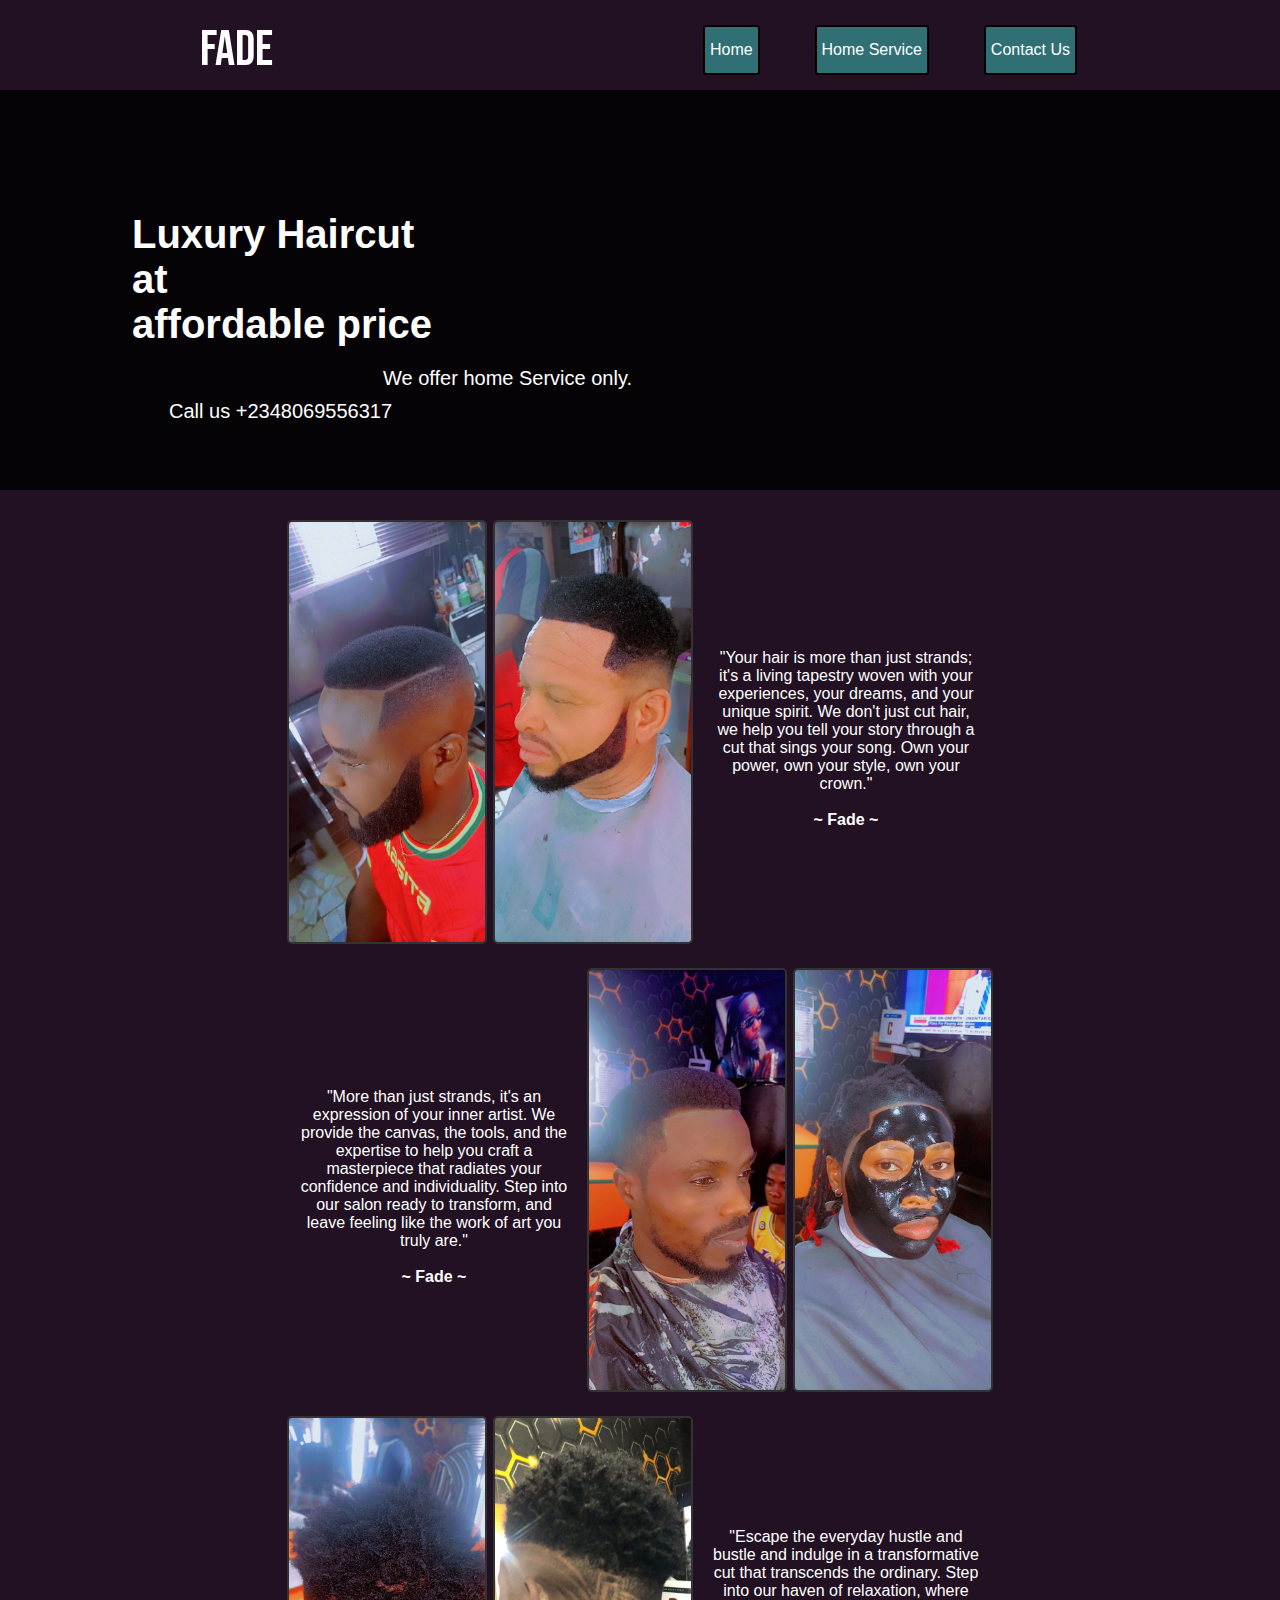
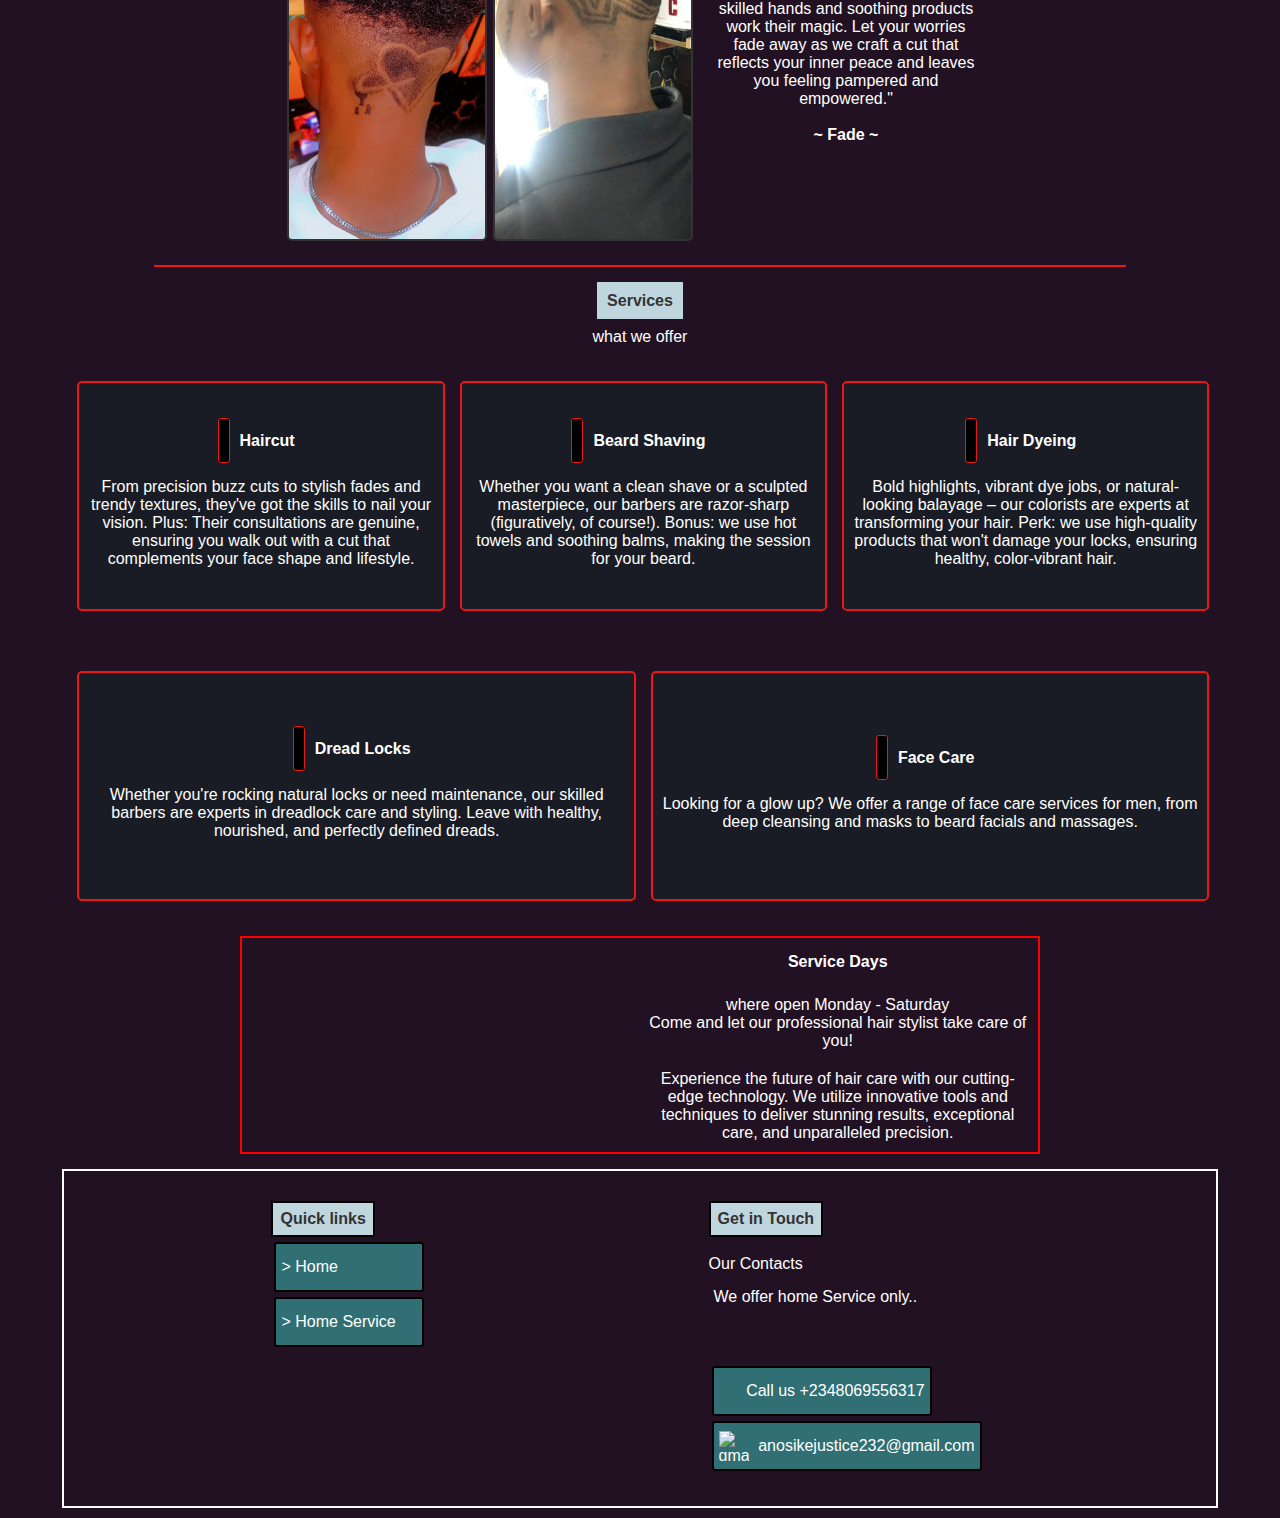
==== commit 69ccfe3e: "simple and short" ====
--- a/index.html
+++ b/index.html
@@ -3,6 +3,9 @@
     <head>
         <meta charset="UTF-8" />
         <meta name="viewport" content="width=device-width, initial-scale=1.0" />
+        <link rel="preconnect" href="https://fonts.googleapis.com">
+<link rel="preconnect" href="https://fonts.gstatic.com" crossorigin>
+<link href="https://fonts.googleapis.com/css2?family=Bebas+Neue&display=swap" rel="stylesheet">
         <meta property="og:title" content="Fade Haircut" />
         <meta
             property="og:description"
@@ -14,12 +17,12 @@
             href="./img/favicon_io/favicon.ico"
         />
         <link
-            rel="icon"
+            rel="icon"+234-8101543632
             type="image/png"
             href="./img/favicon_io/favicon-16x16.png"
         />
 
-        <title>BB'S Concept</title>
+        <title>Fade</title>
         <link rel="stylesheet" href="./CSS/style.css" />
         <link rel="stylesheet" href="https://unpkg.com/aos@next/dist/aos.css" />
         <script src="script/script.js" defer></script>
@@ -27,8 +30,8 @@
     <body>
         <header id="header">
             <div class="header-col header-col-1">
-                <div>
-                    <img src="img/bbs-concept-logo.jpg" class="logo" alt="" />
+                <div class="bebas-neue-regular">
+                    Fade
                 </div>
                 <nav id="navbar">
                     <ul id="navlist">
@@ -290,7 +293,6 @@
                     <p class="footer-header"> <strong>Quick links</strong>
                     <ul>
                 <li ><a href="index.html"> > Home</a></li>
-                <li ><a href="service.html"> > Service</a></li>
                 <li ><a href="tel:+2348101543632"> > Home Service</a></li>
                     </ul>
                 </div>
@@ -304,8 +306,7 @@
                         name="location-outline"
                         class="icon"
                     ></ion-icon>
-                    Biddel Fuel Station, Iwofe Road UOE, Rumorlumeni
-                         Port Harcourt Rivers State.</p>
+                    We offer home Service only..</p>
                     </span><br>
                     <ul>   
                     <li class="call">
--- a/CSS/style.css
+++ b/CSS/style.css
@@ -6,10 +6,21 @@
     font-family: Roboto-newt, sans-serif;
     list-style: none;
 }
+
+.bebas-neue-regular {
+    font-family: "Bebas Neue", sans-serif;
+    font-weight: 400;
+    font-style: normal;
+    color: #fff;
+    font-size: 50px;
+    margin-left: 10px;
+  }
+  
 html {
     max-width: 100%;
     overflow-x: hidden;
     box-sizing: border-box;
+    scroll-behavior: smooth;
 }
 *, * ::before, * ::after {
     box-sizing: inherit;
@@ -32,7 +43,9 @@
 /* Base styles */
 body { 
     background: #212;
-}
+    /* scroll-behavior: smooth; */
+}
+
 
 /* styling below belongs to the header section */
 #header {
@@ -315,6 +328,9 @@
     width: 95%;
     margin: 0 auto;
 }
+.shake {
+    animation: shake 0.5s ease-in-out infinite;
+}
 .quick-links {
     width: 250px;
     margin: 10px 0;
@@ -344,9 +360,8 @@
 }
 .email {
     flex-direction: row;
-    width: auto;
     justify-content: space-between;
-    width: 130px;
+    width: 270px;
 }
 .media-link a{
  flex-direction: row;
@@ -431,4 +446,14 @@
         width: 900px;
         margin: 0 auto;
     }
+}
+
+/* css animation section */
+
+@keyframes shake {
+    0%{transform: translateX(1px);}
+    25%{transform: translateX(-1px);}
+    50%{transform: translateX(1px);}
+    75%{transform: translateX(-1px);}
+    100%{transform: translateX(1px);}
 }